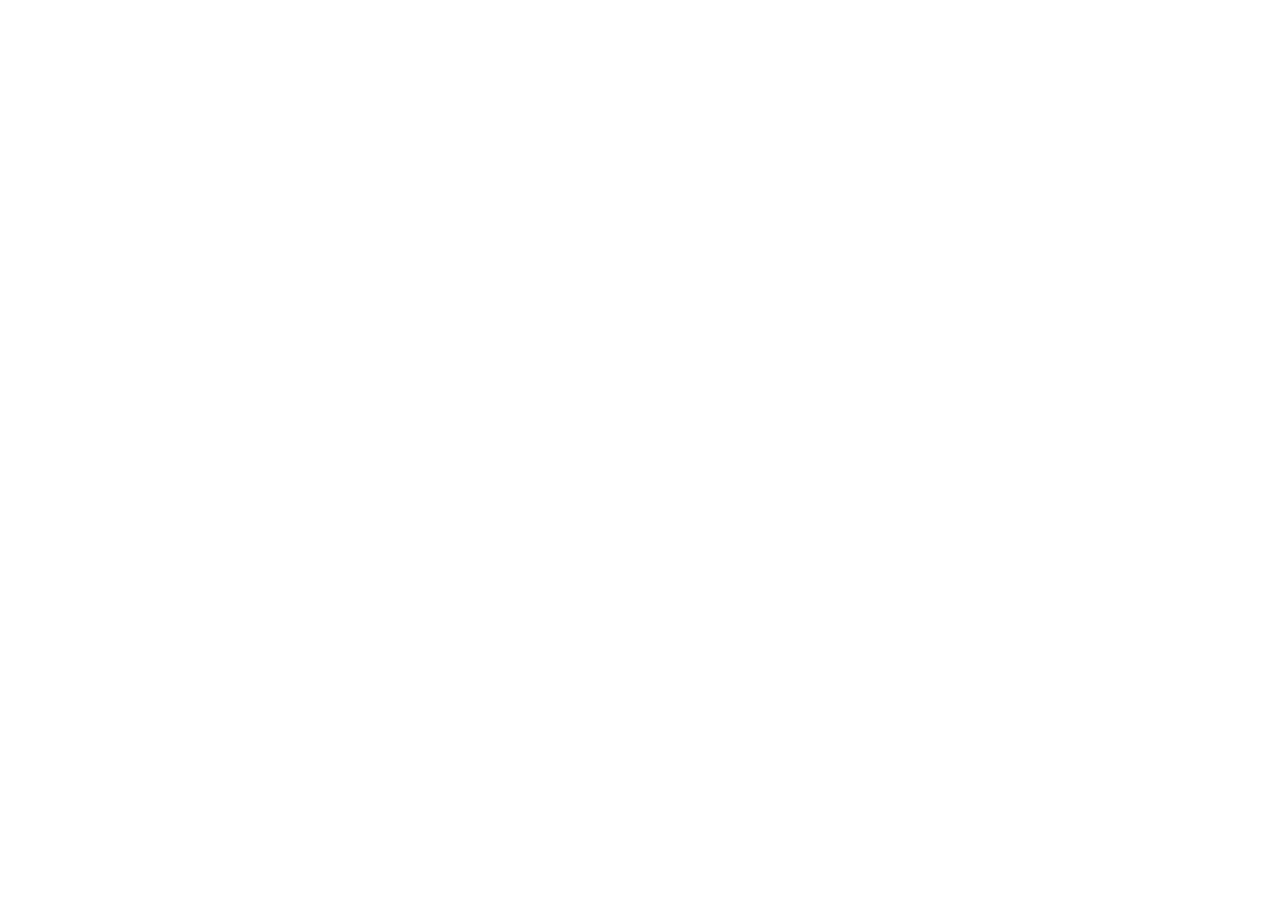
==== index.html @ 0c6ffebc "Hello" ====
<!doctype html>
<html lang="pl">
  <head>
    <meta charset="UTF-8" />
    <link rel="icon" type="image/svg+xml" href="/vite.svg" />
    <meta name="viewport" content="width=device-width, initial-scale=1.0" />
    <title>Kasia Cleaning Website MVP</title>
    <meta name="description" content="Profesjonalne sprzątanie mieszkań i domów. Skontaktuj się z Kasia_cleaning i ustal dogodny termin usługi." />
    <meta property="og:title" content="Kasia_cleaning — Profesjonalne sprzątanie" />
    <meta property="og:description" content="Profesjonalne sprzątanie mieszkań i domów. Skontaktuj się z Kasia_cleaning i ustal dogodny termin usługi." />
    <meta property="og:type" content="website" />
    <meta property="og:image" content="https://images.pexels.com/photos/7587773/pexels-photo-7587773.jpeg?auto=compress&cs=tinysrgb&h=650&w=940" />
    <meta name="twitter:card" content="summary_large_image" />
    <meta name="twitter:image" content="https://images.pexels.com/photos/7587773/pexels-photo-7587773.jpeg?auto=compress&cs=tinysrgb&h=650&w=940" />
    <link rel="preconnect" href="https://fonts.googleapis.com" />
    <link rel="preconnect" href="https://fonts.gstatic.com" crossorigin />
    <link href="https://fonts.googleapis.com/css2?family=Cormorant+Garamond:ital,wght@0,400;0,500;0,600;0,700;1,400;1,500&family=Inter:wght@300;400;500;600&display=swap" rel="stylesheet" />
  </head>
  <body>
    <div id="root"></div>
    <script type="module" src="/src/main.tsx"></script>
  </body>
</html>
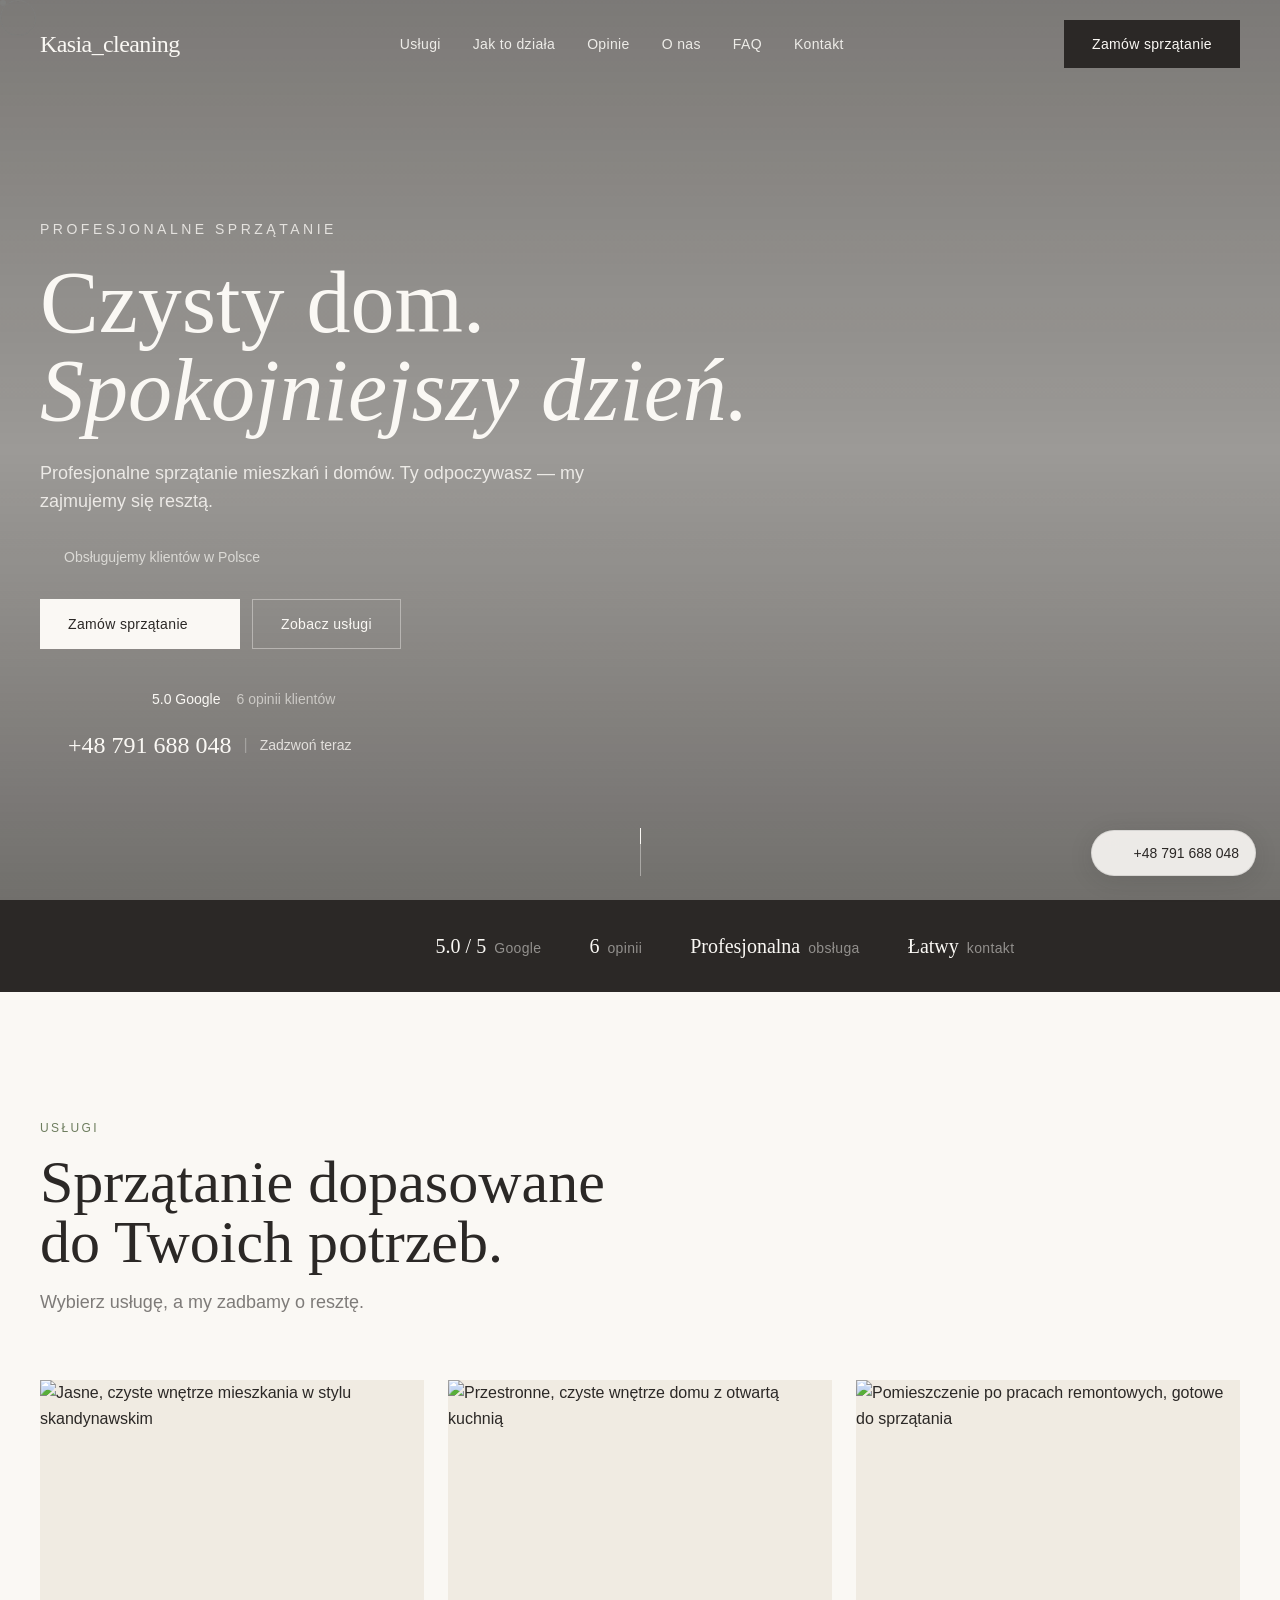
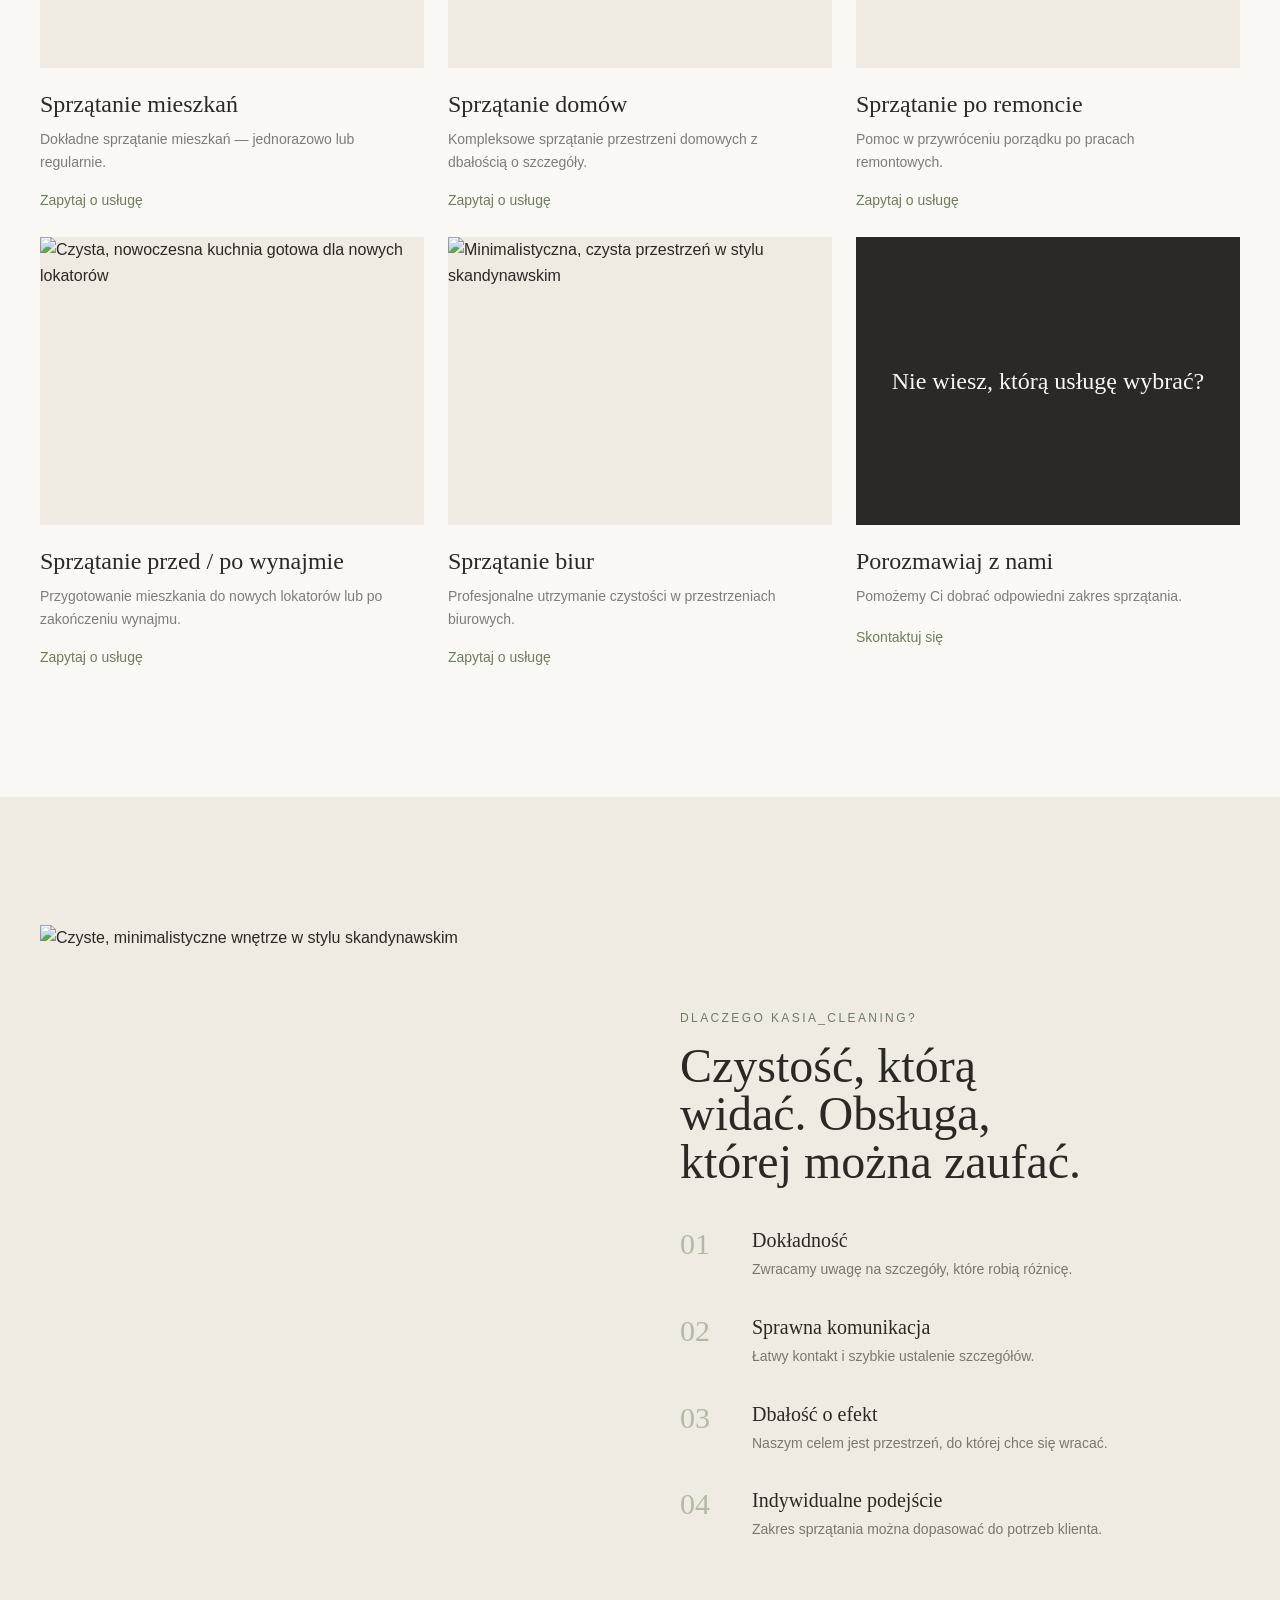
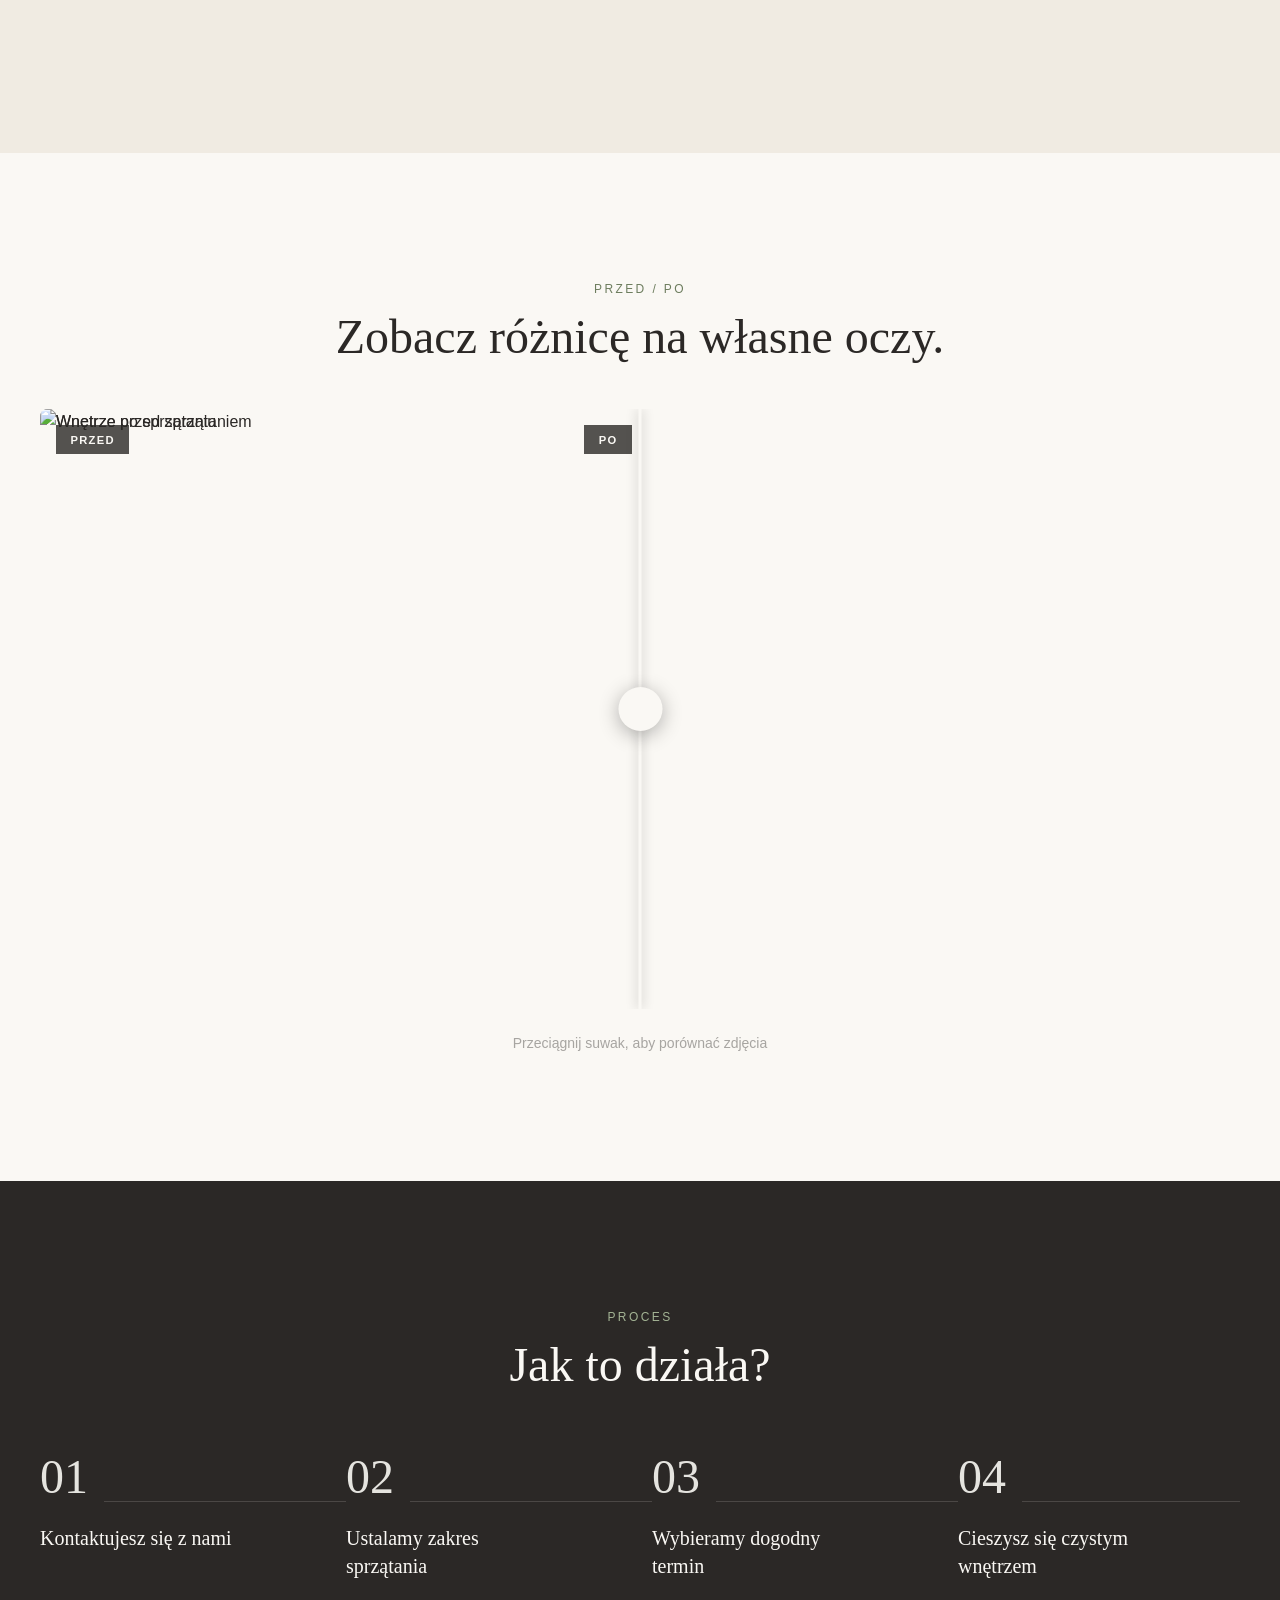
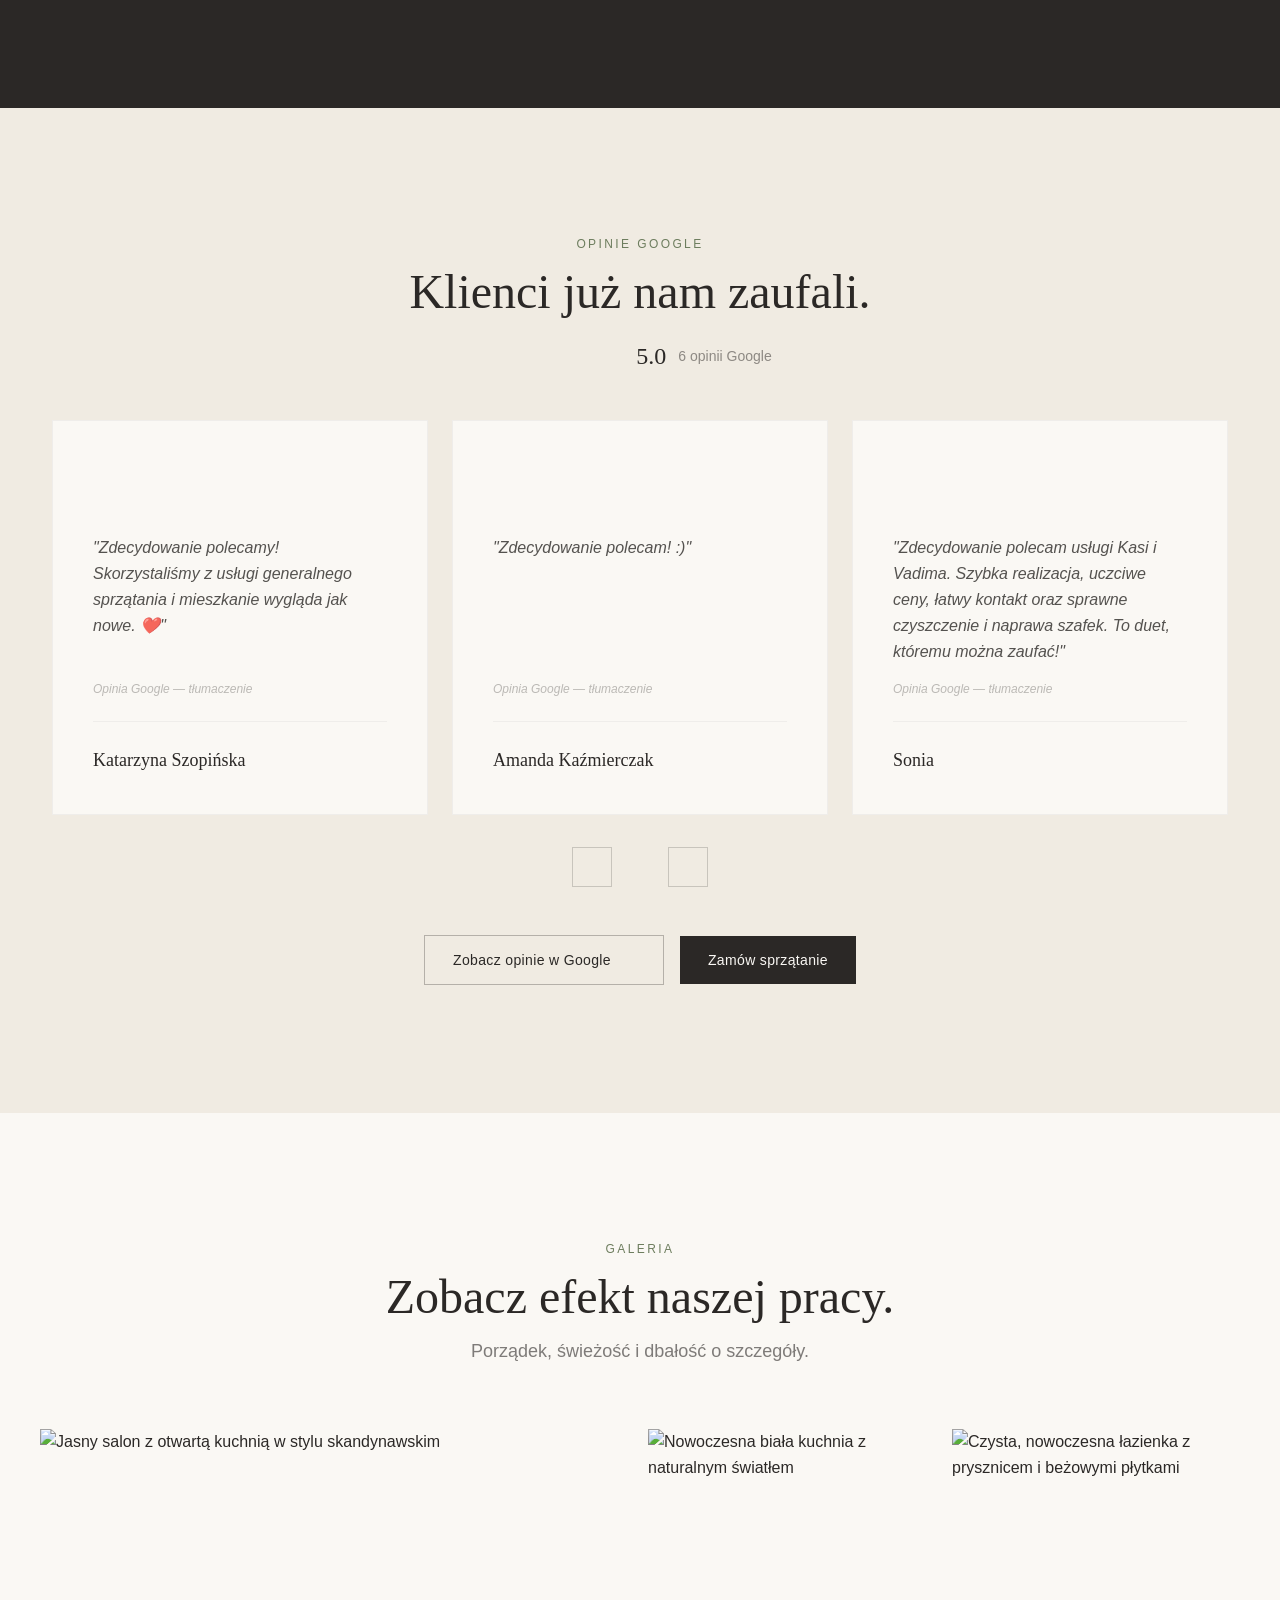
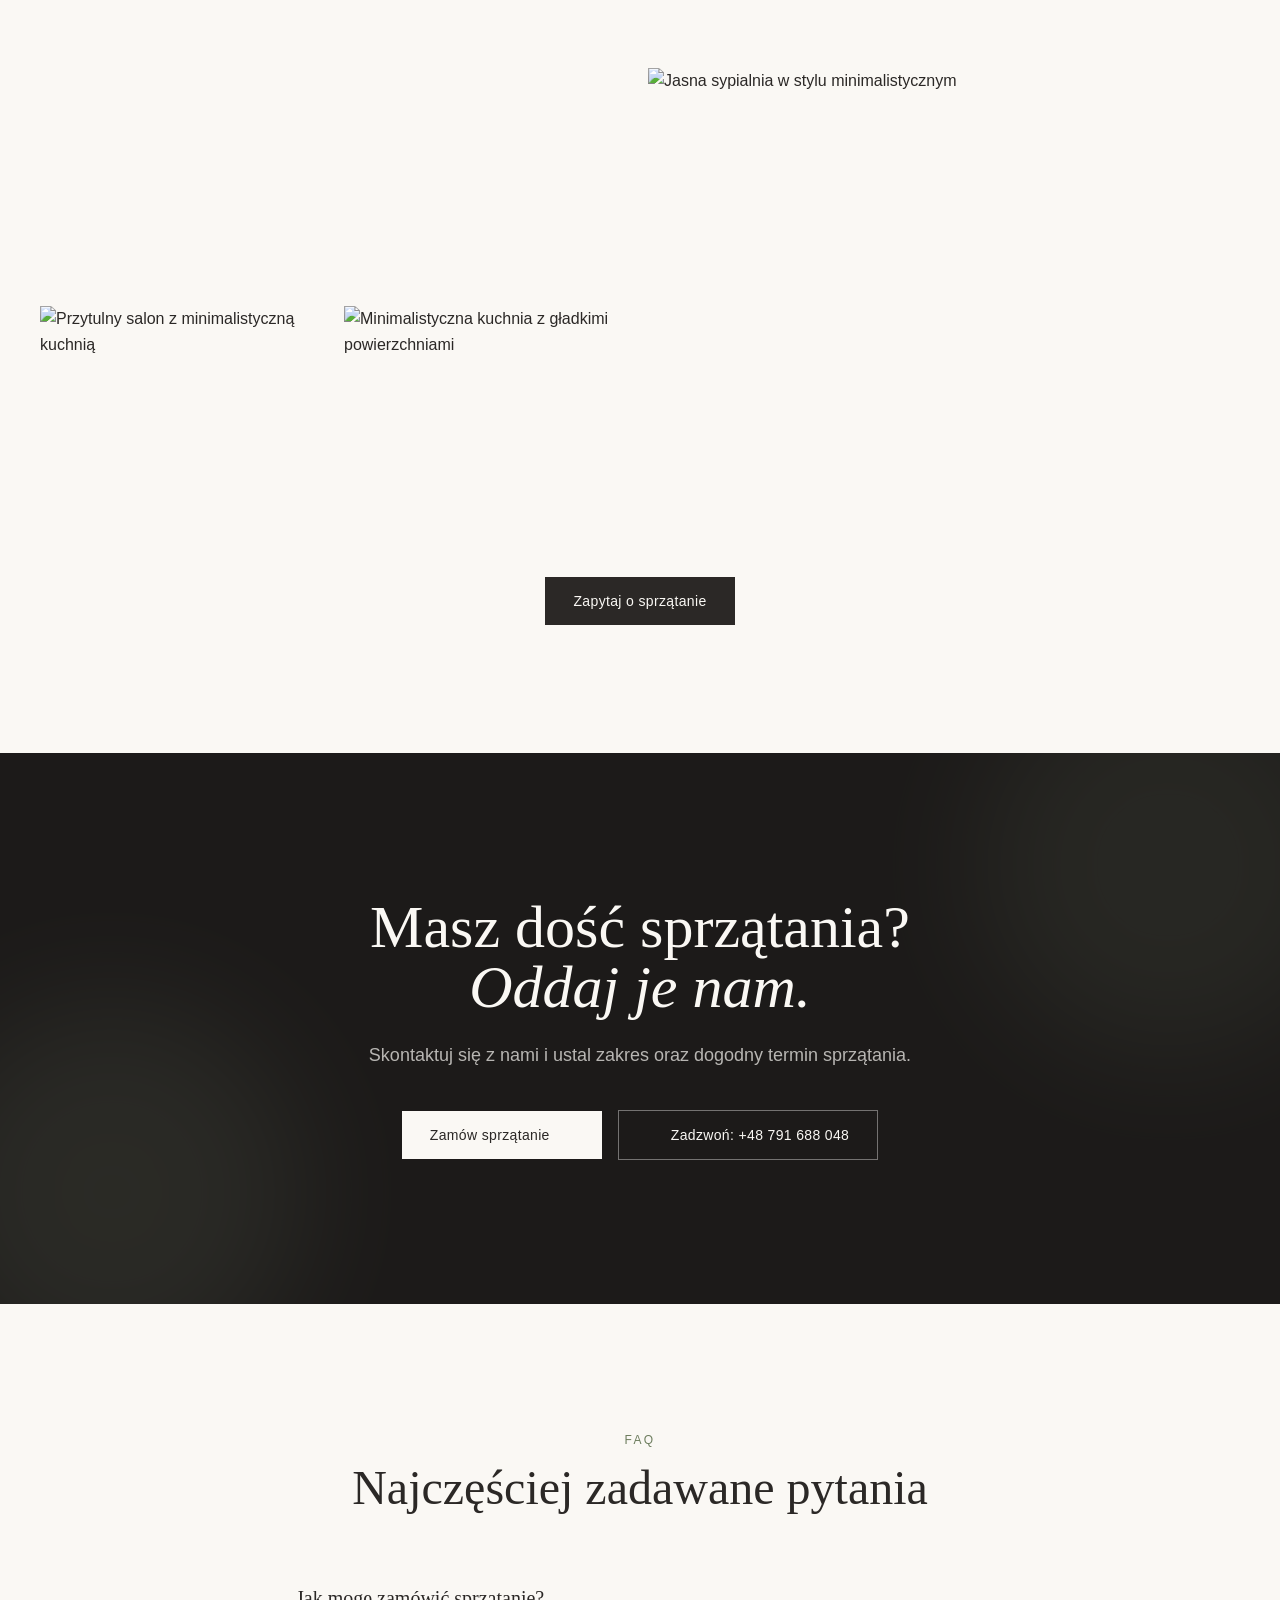
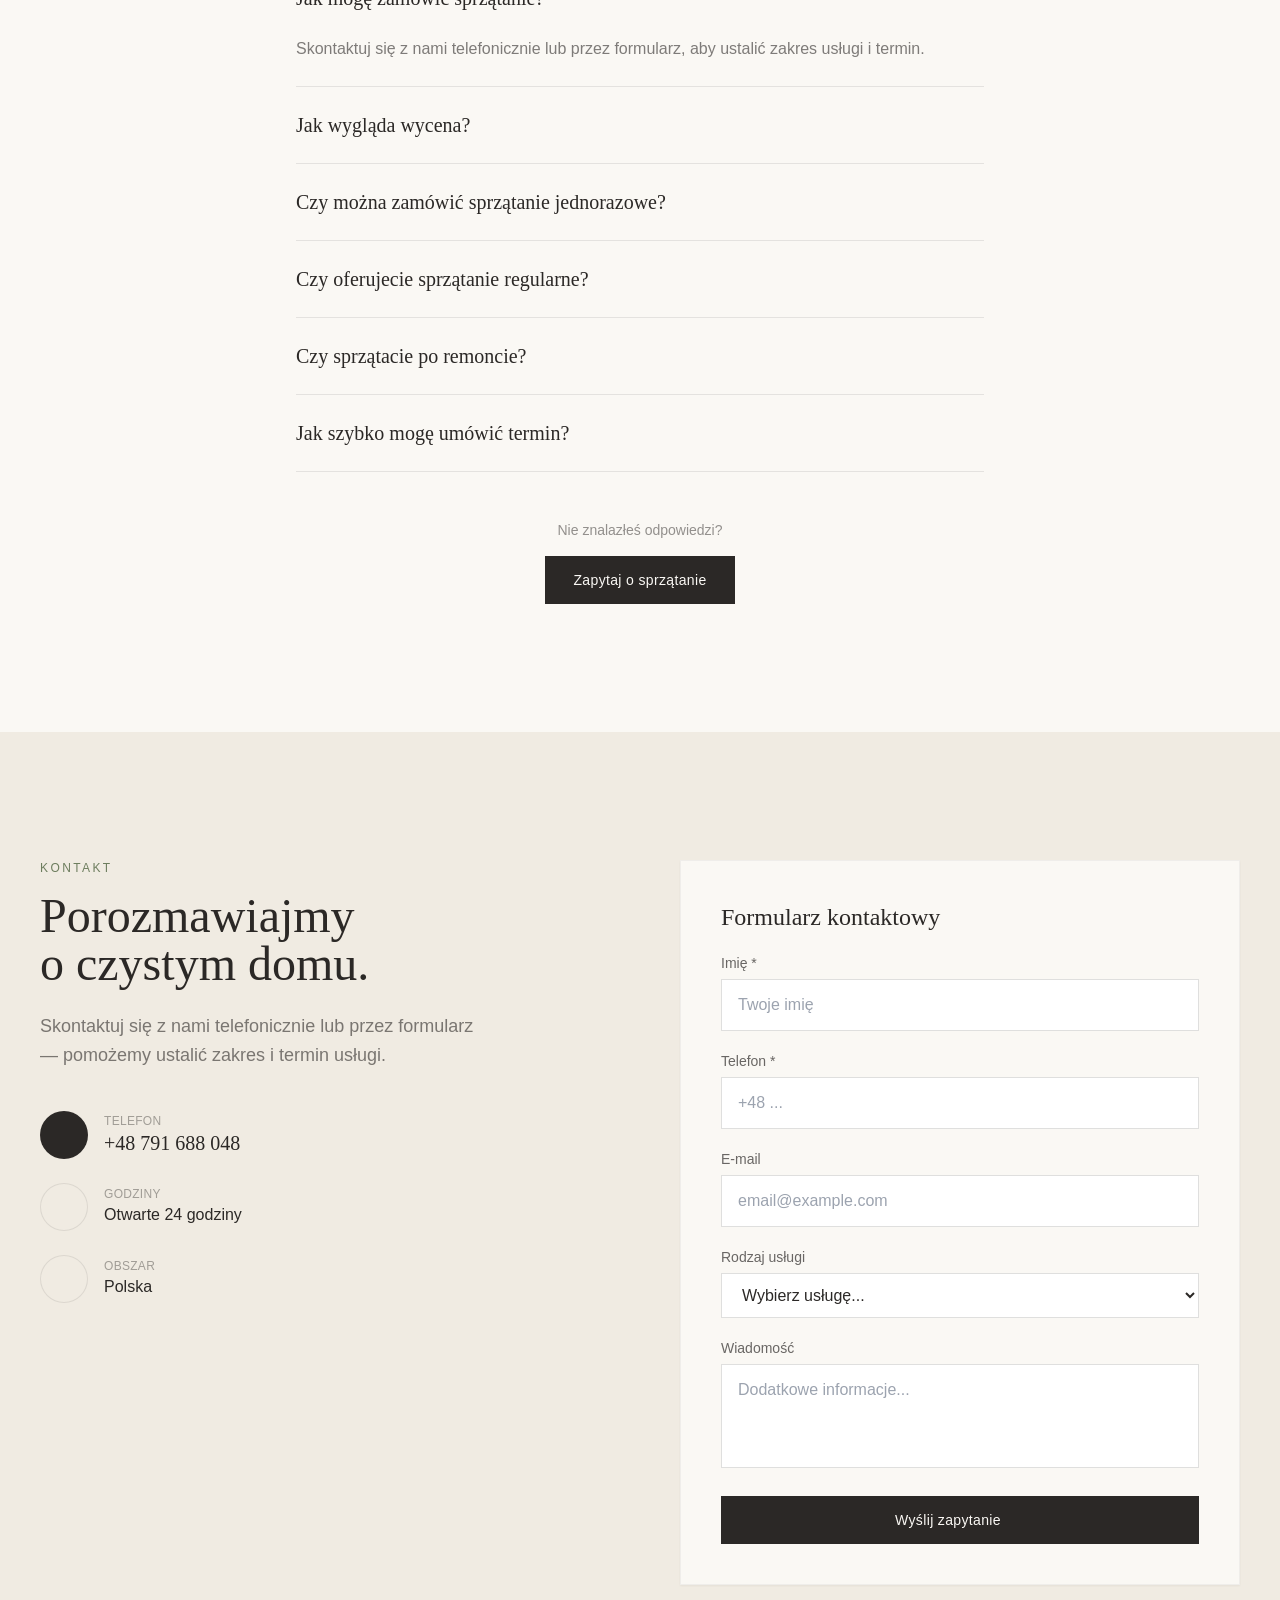
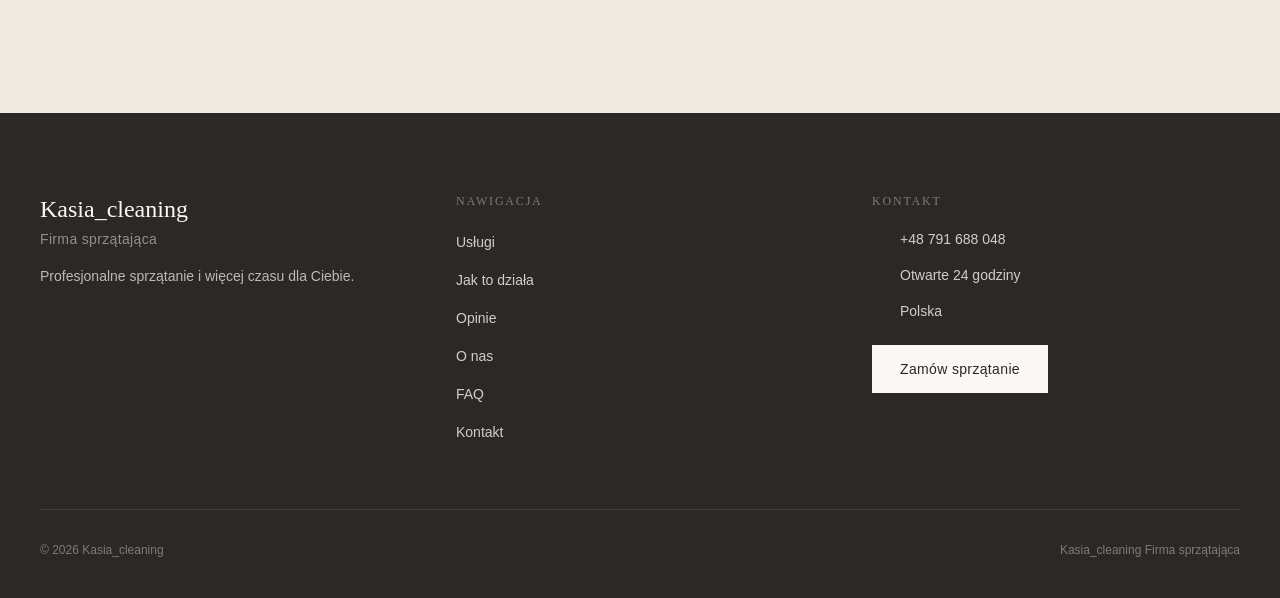
==== commit 4d7d43d9: "last" ====
--- a/index.html
+++ b/index.html
@@ -1,23 +1,1130 @@
 <!doctype html>
-<html lang="pl">
+<html lang="pl" class="scroll-smooth">
   <head>
     <meta charset="UTF-8" />
-    <link rel="icon" type="image/svg+xml" href="/vite.svg" />
     <meta name="viewport" content="width=device-width, initial-scale=1.0" />
-    <title>Kasia Cleaning Website MVP</title>
+    <title>Kasia_cleaning — Profesjonalne sprzątanie</title>
     <meta name="description" content="Profesjonalne sprzątanie mieszkań i domów. Skontaktuj się z Kasia_cleaning i ustal dogodny termin usługi." />
     <meta property="og:title" content="Kasia_cleaning — Profesjonalne sprzątanie" />
     <meta property="og:description" content="Profesjonalne sprzątanie mieszkań i domów. Skontaktuj się z Kasia_cleaning i ustal dogodny termin usługi." />
     <meta property="og:type" content="website" />
     <meta property="og:image" content="https://images.pexels.com/photos/7587773/pexels-photo-7587773.jpeg?auto=compress&cs=tinysrgb&h=650&w=940" />
-    <meta name="twitter:card" content="summary_large_image" />
-    <meta name="twitter:image" content="https://images.pexels.com/photos/7587773/pexels-photo-7587773.jpeg?auto=compress&cs=tinysrgb&h=650&w=940" />
+
+    <!-- Google Fonts -->
     <link rel="preconnect" href="https://fonts.googleapis.com" />
     <link rel="preconnect" href="https://fonts.gstatic.com" crossorigin />
     <link href="https://fonts.googleapis.com/css2?family=Cormorant+Garamond:ital,wght@0,400;0,500;0,600;0,700;1,400;1,500&family=Inter:wght@300;400;500;600&display=swap" rel="stylesheet" />
+
+    <!-- Tailwind CSS CDN (with custom configuration) -->
+    <script src="https://cdn.tailwindcss.com"></script>
+    <script>
+      tailwind.config = {
+        theme: {
+          extend: {
+            colors: {
+              ivory: '#faf8f4',
+              beige: '#f0ebe2',
+              sand: '#e6dfd2',
+              sage: {
+                DEFAULT: '#8a9a7b',
+                light: '#a3b394',
+                dark: '#6d7d5e',
+              },
+              charcoal: {
+                DEFAULT: '#2b2826',
+                light: '#3d3a37',
+                dark: '#1c1a19',
+              },
+            },
+            fontFamily: {
+              heading: ['"Cormorant Garamond"', 'serif'],
+              body: ['Inter', 'sans-serif'],
+            },
+            spacing: {
+              18: '4.5rem',
+              88: '22rem',
+            },
+            maxWidth: {
+              editorial: '1400px',
+            },
+            transitionTimingFunction: {
+              elegant: 'cubic-bezier(0.22, 1, 0.36, 1)',
+            },
+          },
+        },
+      };
+    </script>
+
+    <!-- Custom CSS -->
+    <link rel="stylesheet" href="css/style.css" />
+
+    <!-- jQuery CDN -->
+    <script src="https://code.jquery.com/jquery-3.7.1.min.js"></script>
+    <!-- Lucide Icons CDN -->
+    <script src="https://unpkg.com/lucide@latest"></script>
   </head>
-  <body>
-    <div id="root"></div>
-    <script type="module" src="/src/main.tsx"></script>
+
+  <body class="bg-ivory text-charcoal font-body font-normal leading-relaxed selection:bg-sage/30 selection:text-charcoal">
+    <!-- Custom Cursor -->
+    <div id="cursor-dot" class="cursor-dot"></div>
+    <div id="cursor-ring" class="cursor-ring"></div>
+
+    <!-- Header Navbar -->
+    <header id="site-header" class="fixed top-0 left-0 right-0 z-50 transition-all duration-500 bg-transparent py-5">
+      <nav class="max-w-editorial mx-auto px-6 lg:px-10 flex items-center justify-between">
+        <a href="index.html" id="nav-brand" class="font-heading text-xl lg:text-2xl tracking-tight transition-colors duration-300 text-ivory">
+          Kasia_cleaning
+        </a>
+
+        <div class="hidden lg:flex items-center gap-8">
+          <a href="uslugi.html" class="nav-link-item link-underline text-sm tracking-wide transition-colors duration-300 text-ivory/90 hover:text-ivory">Usługi</a>
+          <a href="index.html#jak-to-dziala" class="nav-link-item link-underline text-sm tracking-wide transition-colors duration-300 text-ivory/90 hover:text-ivory">Jak to działa</a>
+          <a href="opinie.html" class="nav-link-item link-underline text-sm tracking-wide transition-colors duration-300 text-ivory/90 hover:text-ivory">Opinie</a>
+          <a href="o-nas.html" class="nav-link-item link-underline text-sm tracking-wide transition-colors duration-300 text-ivory/90 hover:text-ivory">O nas</a>
+          <a href="faq.html" class="nav-link-item link-underline text-sm tracking-wide transition-colors duration-300 text-ivory/90 hover:text-ivory">FAQ</a>
+          <a href="kontakt.html" class="nav-link-item link-underline text-sm tracking-wide transition-colors duration-300 text-ivory/90 hover:text-ivory">Kontakt</a>
+        </div>
+
+        <div class="flex items-center gap-3">
+          <button id="nav-booking-btn" data-open-modal class="hidden sm:inline-flex btn-primary text-xs px-5 py-2.5 bg-ivory/95 text-charcoal hover:bg-ivory">
+            Zamów sprzątanie
+          </button>
+          <button id="open-mobile-menu" class="lg:hidden text-ivory transition-colors" aria-label="Otwórz menu">
+            <i data-lucide="menu" class="w-6 h-6"></i>
+          </button>
+        </div>
+      </nav>
+    </header>
+
+    <!-- Mobile Menu Drawer -->
+    <div id="mobile-menu-drawer" class="fixed inset-0 z-[60] lg:hidden transition-opacity duration-300 opacity-0 pointer-events-none">
+      <div id="mobile-menu-overlay" class="absolute inset-0 bg-charcoal/40 backdrop-blur-sm"></div>
+      <div id="mobile-menu-panel" class="absolute right-0 top-0 bottom-0 w-[82%] max-w-sm bg-ivory flex flex-col transition-transform duration-400 ease-elegant translate-x-full">
+        <div class="flex items-center justify-between px-6 py-5 border-b border-charcoal/10">
+          <span class="font-heading text-xl text-charcoal">Kasia_cleaning</span>
+          <button id="close-mobile-menu" class="text-charcoal" aria-label="Zamknij menu">
+            <i data-lucide="x" class="w-6 h-6"></i>
+          </button>
+        </div>
+        <div class="flex flex-col px-6 py-6 gap-1">
+          <a href="uslugi.html" class="mobile-nav-link text-left text-lg font-heading text-charcoal py-3 border-b border-charcoal/5 hover:text-sage-dark transition-colors">Usługi</a>
+          <a href="index.html#jak-to-dziala" class="mobile-nav-link text-left text-lg font-heading text-charcoal py-3 border-b border-charcoal/5 hover:text-sage-dark transition-colors">Jak to działa</a>
+          <a href="opinie.html" class="mobile-nav-link text-left text-lg font-heading text-charcoal py-3 border-b border-charcoal/5 hover:text-sage-dark transition-colors">Opinie</a>
+          <a href="o-nas.html" class="mobile-nav-link text-left text-lg font-heading text-charcoal py-3 border-b border-charcoal/5 hover:text-sage-dark transition-colors">O nas</a>
+          <a href="faq.html" class="mobile-nav-link text-left text-lg font-heading text-charcoal py-3 border-b border-charcoal/5 hover:text-sage-dark transition-colors">FAQ</a>
+          <a href="kontakt.html" class="mobile-nav-link text-left text-lg font-heading text-charcoal py-3 border-b border-charcoal/5 hover:text-sage-dark transition-colors">Kontakt</a>
+        </div>
+        <div class="mt-auto px-6 pb-8 flex flex-col gap-3">
+          <button data-open-modal class="btn-primary w-full">Zamów sprzątanie</button>
+          <a href="tel:+48791688048" class="btn-outline w-full text-center">Zadzwoń teraz</a>
+        </div>
+      </div>
+    </div>
+
+    <!-- Main Content -->
+    <main>
+      <!-- Hero Section -->
+      <section id="hero-section" class="relative h-screen min-h-[640px] w-full overflow-hidden">
+        <div id="hero-bg" class="absolute inset-0 hero-bg-anim" style="will-change: transform;">
+          <img src="https://images.pexels.com/photos/7587773/pexels-photo-7587773.jpeg?auto=compress&cs=tinysrgb&w=1920" alt="Jasne, czyste wnętrze mieszkania z naturalnym światłem" class="w-full h-full object-cover" />
+          <div class="absolute inset-0 bg-charcoal/45"></div>
+          <div class="absolute inset-0 bg-gradient-to-b from-charcoal/30 via-transparent to-charcoal/40"></div>
+        </div>
+
+        <div class="relative h-full flex flex-col justify-center max-w-editorial mx-auto px-6 lg:px-10 pt-20">
+          <div class="max-w-3xl">
+            <p class="hero-eyebrow text-ivory/80 text-xs sm:text-sm tracking-[0.25em] uppercase mb-5">Profesjonalne sprzątanie</p>
+            <h1 class="font-heading text-ivory text-5xl sm:text-6xl lg:text-7xl xl:text-[5.5rem] leading-[1.05] mb-6">
+              <span class="hero-line block">Czysty dom.</span>
+              <span class="hero-line hero-line-2 block italic font-medium">Spokojniejszy dzień.</span>
+            </h1>
+            <p class="hero-text text-ivory/85 text-base sm:text-lg max-w-xl leading-relaxed mb-8">
+              Profesjonalne sprzątanie mieszkań i domów. Ty odpoczywasz — my zajmujemy się resztą.
+            </p>
+            <div class="hero-text flex items-center gap-2 text-ivory/70 text-sm mb-8">
+              <i data-lucide="map-pin" class="w-4 h-4"></i>
+              Obsługujemy klientów w Polsce
+            </div>
+            <div class="flex flex-col sm:flex-row gap-3 mb-10">
+              <button data-open-modal class="hero-btn hero-btn-1 btn-light">
+                Zamów sprzątanie
+                <i data-lucide="arrow-right" class="w-4 h-4"></i>
+              </button>
+              <a href="uslugi.html" class="hero-btn hero-btn-2 btn-ghost-light">Zobacz usługi</a>
+            </div>
+
+            <!-- Trust rating -->
+            <div class="hero-rating flex items-center gap-4 mb-5">
+              <div class="flex items-center gap-1">
+                <i data-lucide="star" class="w-4 h-4 fill-[#faf8f4] text-[#faf8f4]"></i>
+                <i data-lucide="star" class="w-4 h-4 fill-[#faf8f4] text-[#faf8f4]"></i>
+                <i data-lucide="star" class="w-4 h-4 fill-[#faf8f4] text-[#faf8f4]"></i>
+                <i data-lucide="star" class="w-4 h-4 fill-[#faf8f4] text-[#faf8f4]"></i>
+                <i data-lucide="star" class="w-4 h-4 fill-[#faf8f4] text-[#faf8f4]"></i>
+              </div>
+              <span class="text-ivory text-sm font-medium">5.0 Google</span>
+              <span class="text-ivory/60 text-sm">6 opinii klientów</span>
+            </div>
+
+            <!-- Phone CTA -->
+            <div class="hero-phone flex items-center gap-3">
+              <a href="tel:+48791688048" class="inline-flex items-center gap-2 text-ivory hover:text-white transition-colors group">
+                <i data-lucide="phone" class="w-5 h-5 text-sage-light group-hover:scale-110 transition-transform"></i>
+                <span class="font-heading text-xl sm:text-2xl">+48 791 688 048</span>
+              </a>
+              <span class="text-ivory/30">|</span>
+              <a href="tel:+48791688048" class="text-ivory/80 hover:text-ivory text-sm link-underline transition-colors">Zadzwoń teraz</a>
+            </div>
+          </div>
+        </div>
+
+        <!-- Scroll indicator -->
+        <div class="absolute bottom-6 left-1/2 -translate-x-1/2 hero-phone">
+          <div class="w-px h-12 bg-ivory/40 mx-auto relative overflow-hidden">
+            <div class="absolute top-0 w-full h-4 bg-ivory animate-[scrollLine_2s_ease-in-out_infinite]"></div>
+          </div>
+        </div>
+      </section>
+
+      <!-- Trust Strip Section -->
+      <section class="bg-charcoal py-8 reveal">
+        <div class="max-w-editorial mx-auto px-6 lg:px-10">
+          <div class="flex flex-col md:flex-row items-center justify-center gap-6 md:gap-12">
+            <div class="flex items-center gap-2">
+              <i data-lucide="star" class="w-[18px] h-[18px] fill-[#a3b394] text-[#a3b394]"></i>
+              <i data-lucide="star" class="w-[18px] h-[18px] fill-[#a3b394] text-[#a3b394]"></i>
+              <i data-lucide="star" class="w-[18px] h-[18px] fill-[#a3b394] text-[#a3b394]"></i>
+              <i data-lucide="star" class="w-[18px] h-[18px] fill-[#a3b394] text-[#a3b394]"></i>
+              <i data-lucide="star" class="w-[18px] h-[18px] fill-[#a3b394] text-[#a3b394]"></i>
+            </div>
+            <div class="flex items-baseline gap-2">
+              <span class="font-heading text-xl text-ivory">5.0 / 5</span>
+              <span class="text-ivory/50 text-sm tracking-wide">Google</span>
+            </div>
+            <div class="flex items-baseline gap-2">
+              <span class="font-heading text-xl text-ivory">6</span>
+              <span class="text-ivory/50 text-sm tracking-wide">opinii</span>
+            </div>
+            <div class="flex items-baseline gap-2">
+              <span class="font-heading text-xl text-ivory">Profesjonalna</span>
+              <span class="text-ivory/50 text-sm tracking-wide">obsługa</span>
+            </div>
+            <div class="flex items-baseline gap-2">
+              <span class="font-heading text-xl text-ivory">Łatwy</span>
+              <span class="text-ivory/50 text-sm tracking-wide">kontakt</span>
+            </div>
+          </div>
+        </div>
+      </section>
+
+      <!-- Services Section -->
+      <section id="uslugi" class="py-24 lg:py-32 bg-ivory">
+        <div class="max-w-editorial mx-auto px-6 lg:px-10">
+          <div class="reveal mb-16">
+            <p class="text-xs tracking-[0.2em] uppercase text-sage-dark mb-4">Usługi</p>
+            <h2 class="font-heading text-4xl sm:text-5xl lg:text-6xl text-charcoal max-w-3xl text-balance mb-4">
+              Sprzątanie dopasowane do Twoich potrzeb.
+            </h2>
+            <p class="text-charcoal/60 text-lg max-w-xl">Wybierz usługę, a my zadbamy o resztę.</p>
+          </div>
+
+          <div class="grid grid-cols-1 md:grid-cols-2 lg:grid-cols-3 gap-6">
+            <!-- Service 1 -->
+            <article class="group reveal" style="transition-delay: 0ms;">
+              <div class="relative overflow-hidden bg-beige aspect-[4/3] mb-5 cursor-pointer" data-open-modal data-service-name="Sprzątanie mieszkań">
+                <img src="https://images.pexels.com/photos/7587773/pexels-photo-7587773.jpeg?auto=compress&cs=tinysrgb&h=650&w=940" alt="Jasne, czyste wnętrze mieszkania w stylu skandynawskim" class="w-full h-full object-cover transition-transform duration-500 ease-elegant group-hover:scale-[1.04]" loading="lazy" />
+                <div class="absolute inset-0 bg-charcoal/0 group-hover:bg-charcoal/10 transition-colors duration-400"></div>
+              </div>
+              <div class="flex items-start justify-between gap-4">
+                <div>
+                  <h3 class="font-heading text-2xl text-charcoal mb-2">Sprzątanie mieszkań</h3>
+                  <p class="text-charcoal/60 text-sm leading-relaxed">Dokładne sprzątanie mieszkań — jednorazowo lub regularnie.</p>
+                </div>
+                <button data-open-modal data-service-name="Sprzątanie mieszkań" class="shrink-0 mt-1 text-charcoal/40 group-hover:text-charcoal transition-all duration-300 group-hover:translate-x-1" aria-label="Zapytaj o usługę: Sprzątanie mieszkań">
+                  <i data-lucide="arrow-up-right" class="w-5 h-5"></i>
+                </button>
+              </div>
+              <button data-open-modal data-service-name="Sprzątanie mieszkań" class="link-underline text-sm text-sage-dark mt-4 inline-flex items-center gap-1.5">
+                Zapytaj o usługę <i data-lucide="arrow-right" class="w-3.5 h-3.5"></i>
+              </button>
+            </article>
+
+            <!-- Service 2 -->
+            <article class="group reveal" style="transition-delay: 100ms;">
+              <div class="relative overflow-hidden bg-beige aspect-[4/3] mb-5 cursor-pointer" data-open-modal data-service-name="Sprzątanie domów">
+                <img src="https://images.pexels.com/photos/8146144/pexels-photo-8146144.jpeg?auto=compress&cs=tinysrgb&h=650&w=940" alt="Przestronne, czyste wnętrze domu z otwartą kuchnią" class="w-full h-full object-cover transition-transform duration-500 ease-elegant group-hover:scale-[1.04]" loading="lazy" />
+                <div class="absolute inset-0 bg-charcoal/0 group-hover:bg-charcoal/10 transition-colors duration-400"></div>
+              </div>
+              <div class="flex items-start justify-between gap-4">
+                <div>
+                  <h3 class="font-heading text-2xl text-charcoal mb-2">Sprzątanie domów</h3>
+                  <p class="text-charcoal/60 text-sm leading-relaxed">Kompleksowe sprzątanie przestrzeni domowych z dbałością o szczegóły.</p>
+                </div>
+                <button data-open-modal data-service-name="Sprzątanie domów" class="shrink-0 mt-1 text-charcoal/40 group-hover:text-charcoal transition-all duration-300 group-hover:translate-x-1" aria-label="Zapytaj o usługę: Sprzątanie domów">
+                  <i data-lucide="arrow-up-right" class="w-5 h-5"></i>
+                </button>
+              </div>
+              <button data-open-modal data-service-name="Sprzątanie domów" class="link-underline text-sm text-sage-dark mt-4 inline-flex items-center gap-1.5">
+                Zapytaj o usługę <i data-lucide="arrow-right" class="w-3.5 h-3.5"></i>
+              </button>
+            </article>
+
+            <!-- Service 3 -->
+            <article class="group reveal" style="transition-delay: 200ms;">
+              <div class="relative overflow-hidden bg-beige aspect-[4/3] mb-5 cursor-pointer" data-open-modal data-service-name="Sprzątanie po remoncie">
+                <img src="https://images.pexels.com/photos/3616756/pexels-photo-3616756.jpeg?auto=compress&cs=tinysrgb&h=650&w=940" alt="Pomieszczenie po pracach remontowych, gotowe do sprzątania" class="w-full h-full object-cover transition-transform duration-500 ease-elegant group-hover:scale-[1.04]" loading="lazy" />
+                <div class="absolute inset-0 bg-charcoal/0 group-hover:bg-charcoal/10 transition-colors duration-400"></div>
+              </div>
+              <div class="flex items-start justify-between gap-4">
+                <div>
+                  <h3 class="font-heading text-2xl text-charcoal mb-2">Sprzątanie po remoncie</h3>
+                  <p class="text-charcoal/60 text-sm leading-relaxed">Pomoc w przywróceniu porządku po pracach remontowych.</p>
+                </div>
+                <button data-open-modal data-service-name="Sprzątanie po remoncie" class="shrink-0 mt-1 text-charcoal/40 group-hover:text-charcoal transition-all duration-300 group-hover:translate-x-1" aria-label="Zapytaj o usługę: Sprzątanie po remoncie">
+                  <i data-lucide="arrow-up-right" class="w-5 h-5"></i>
+                </button>
+              </div>
+              <button data-open-modal data-service-name="Sprzątanie po remoncie" class="link-underline text-sm text-sage-dark mt-4 inline-flex items-center gap-1.5">
+                Zapytaj o usługę <i data-lucide="arrow-right" class="w-3.5 h-3.5"></i>
+              </button>
+            </article>
+
+            <!-- Service 4 -->
+            <article class="group reveal" style="transition-delay: 300ms;">
+              <div class="relative overflow-hidden bg-beige aspect-[4/3] mb-5 cursor-pointer" data-open-modal data-service-name="Sprzątanie przed / po wynajmie">
+                <img src="https://images.pexels.com/photos/6523269/pexels-photo-6523269.jpeg?auto=compress&cs=tinysrgb&h=650&w=940" alt="Czysta, nowoczesna kuchnia gotowa dla nowych lokatorów" class="w-full h-full object-cover transition-transform duration-500 ease-elegant group-hover:scale-[1.04]" loading="lazy" />
+                <div class="absolute inset-0 bg-charcoal/0 group-hover:bg-charcoal/10 transition-colors duration-400"></div>
+              </div>
+              <div class="flex items-start justify-between gap-4">
+                <div>
+                  <h3 class="font-heading text-2xl text-charcoal mb-2">Sprzątanie przed / po wynajmie</h3>
+                  <p class="text-charcoal/60 text-sm leading-relaxed">Przygotowanie mieszkania do nowych lokatorów lub po zakończeniu wynajmu.</p>
+                </div>
+                <button data-open-modal data-service-name="Sprzątanie przed / po wynajmie" class="shrink-0 mt-1 text-charcoal/40 group-hover:text-charcoal transition-all duration-300 group-hover:translate-x-1" aria-label="Zapytaj o usługę: Sprzątanie przed / po wynajmie">
+                  <i data-lucide="arrow-up-right" class="w-5 h-5"></i>
+                </button>
+              </div>
+              <button data-open-modal data-service-name="Sprzątanie przed / po wynajmie" class="link-underline text-sm text-sage-dark mt-4 inline-flex items-center gap-1.5">
+                Zapytaj o usługę <i data-lucide="arrow-right" class="w-3.5 h-3.5"></i>
+              </button>
+            </article>
+
+            <!-- Service 5 -->
+            <article class="group reveal" style="transition-delay: 400ms;">
+              <div class="relative overflow-hidden bg-beige aspect-[4/3] mb-5 cursor-pointer" data-open-modal data-service-name="Sprzątanie biur">
+                <img src="https://images.pexels.com/photos/19866414/pexels-photo-19866414.jpeg?auto=compress&cs=tinysrgb&h=650&w=940" alt="Minimalistyczna, czysta przestrzeń w stylu skandynawskim" class="w-full h-full object-cover transition-transform duration-500 ease-elegant group-hover:scale-[1.04]" loading="lazy" />
+                <div class="absolute inset-0 bg-charcoal/0 group-hover:bg-charcoal/10 transition-colors duration-400"></div>
+              </div>
+              <div class="flex items-start justify-between gap-4">
+                <div>
+                  <h3 class="font-heading text-2xl text-charcoal mb-2">Sprzątanie biur</h3>
+                  <p class="text-charcoal/60 text-sm leading-relaxed">Profesjonalne utrzymanie czystości w przestrzeniach biurowych.</p>
+                </div>
+                <button data-open-modal data-service-name="Sprzątanie biur" class="shrink-0 mt-1 text-charcoal/40 group-hover:text-charcoal transition-all duration-300 group-hover:translate-x-1" aria-label="Zapytaj o usługę: Sprzątanie biur">
+                  <i data-lucide="arrow-up-right" class="w-5 h-5"></i>
+                </button>
+              </div>
+              <button data-open-modal data-service-name="Sprzątanie biur" class="link-underline text-sm text-sage-dark mt-4 inline-flex items-center gap-1.5">
+                Zapytaj o usługę <i data-lucide="arrow-right" class="w-3.5 h-3.5"></i>
+              </button>
+            </article>
+
+            <!-- CTA Card -->
+            <article class="group reveal" style="transition-delay: 500ms;">
+              <div class="bg-charcoal aspect-[4/3] mb-5 flex items-center justify-center p-8 cursor-pointer" data-open-modal>
+                <p class="font-heading text-ivory text-2xl text-center leading-snug">Nie wiesz, którą usługę wybrać?</p>
+              </div>
+              <h3 class="font-heading text-2xl text-charcoal mb-2">Porozmawiaj z nami</h3>
+              <p class="text-charcoal/60 text-sm leading-relaxed mb-4">Pomożemy Ci dobrać odpowiedni zakres sprzątania.</p>
+              <button data-open-modal class="link-underline text-sm text-sage-dark inline-flex items-center gap-1.5">
+                Skontaktuj się <i data-lucide="arrow-right" class="w-3.5 h-3.5"></i>
+              </button>
+            </article>
+          </div>
+        </div>
+      </section>
+
+      <!-- Why Choose Us Section -->
+      <section class="py-24 lg:py-32 bg-beige">
+        <div class="max-w-editorial mx-auto px-6 lg:px-10">
+          <div class="grid grid-cols-1 lg:grid-cols-2 gap-12 lg:gap-20 items-center">
+            <!-- Image -->
+            <div class="reveal reveal-left">
+              <div class="relative aspect-[4/5] overflow-hidden">
+                <img src="https://images.pexels.com/photos/19866414/pexels-photo-19866414.jpeg?auto=compress&cs=tinysrgb&w=1200" alt="Czyste, minimalistyczne wnętrze w stylu skandynawskim" class="w-full h-full object-cover" loading="lazy" />
+              </div>
+            </div>
+
+            <!-- Features -->
+            <div class="reveal reveal-right">
+              <p class="text-xs tracking-[0.2em] uppercase text-sage-dark mb-4">Dlaczego Kasia_cleaning?</p>
+              <h2 class="font-heading text-4xl lg:text-5xl text-charcoal mb-10 text-balance leading-tight">
+                Czystość, którą widać. Obsługa, której można zaufać.
+              </h2>
+              <div class="space-y-8">
+                <div class="flex gap-6 group">
+                  <span class="font-heading text-3xl text-sage/60 shrink-0 w-12 step-number">01</span>
+                  <div>
+                    <h3 class="font-heading text-xl text-charcoal mb-1">Dokładność</h3>
+                    <p class="text-charcoal/60 text-sm leading-relaxed">Zwracamy uwagę na szczegóły, które robią różnicę.</p>
+                  </div>
+                </div>
+                <div class="flex gap-6 group">
+                  <span class="font-heading text-3xl text-sage/60 shrink-0 w-12 step-number">02</span>
+                  <div>
+                    <h3 class="font-heading text-xl text-charcoal mb-1">Sprawna komunikacja</h3>
+                    <p class="text-charcoal/60 text-sm leading-relaxed">Łatwy kontakt i szybkie ustalenie szczegółów.</p>
+                  </div>
+                </div>
+                <div class="flex gap-6 group">
+                  <span class="font-heading text-3xl text-sage/60 shrink-0 w-12 step-number">03</span>
+                  <div>
+                    <h3 class="font-heading text-xl text-charcoal mb-1">Dbałość o efekt</h3>
+                    <p class="text-charcoal/60 text-sm leading-relaxed">Naszym celem jest przestrzeń, do której chce się wracać.</p>
+                  </div>
+                </div>
+                <div class="flex gap-6 group">
+                  <span class="font-heading text-3xl text-sage/60 shrink-0 w-12 step-number">04</span>
+                  <div>
+                    <h3 class="font-heading text-xl text-charcoal mb-1">Indywidualne podejście</h3>
+                    <p class="text-charcoal/60 text-sm leading-relaxed">Zakres sprzątania można dopasować do potrzeb klienta.</p>
+                  </div>
+                </div>
+              </div>
+            </div>
+          </div>
+        </div>
+      </section>
+
+      <!-- Before / After Section -->
+      <section class="py-24 lg:py-32 bg-ivory">
+        <div class="max-w-editorial mx-auto px-6 lg:px-10">
+          <div class="text-center mb-12 reveal">
+            <p class="text-xs tracking-[0.2em] uppercase text-sage-dark mb-4">Przed / Po</p>
+            <h2 class="font-heading text-4xl lg:text-5xl text-charcoal text-balance">Zobacz różnicę na własne oczy.</h2>
+          </div>
+
+          <div id="ba-slider" class="ba-slider aspect-[16/10] lg:aspect-[16/8] rounded-lg cursor-ew-resize reveal reveal-scale" tabIndex="0" role="slider" aria-valuenow="50" aria-valuemin="0" aria-valuemax="100" aria-label="Przed i po sprzątaniu — przeciągnij, aby porównać">
+            <!-- Before -->
+            <img src="https://images.pexels.com/photos/3616756/pexels-photo-3616756.jpeg?auto=compress&cs=tinysrgb&w=1200" alt="Wnętrze przed sprzątaniem" class="ba-img" loading="lazy" />
+            <span class="ba-label left-4 z-10">PRZED</span>
+
+            <!-- After -->
+            <div class="ba-after-wrap" style="width: 50%;">
+              <img src="https://images.pexels.com/photos/7587773/pexels-photo-7587773.jpeg?auto=compress&cs=tinysrgb&w=1200" alt="Wnętrze po sprzątaniu" class="ba-img ba-after-img" loading="lazy" />
+              <span class="ba-label right-4" style="left: auto; right: 0.5rem;">PO</span>
+            </div>
+
+            <!-- Handle -->
+            <div class="ba-handle" style="left: 50%;">
+              <div class="ba-handle-grip">
+                <i data-lucide="move-horizontal" class="w-5 h-5 text-charcoal"></i>
+              </div>
+            </div>
+          </div>
+
+          <p class="text-center text-charcoal/40 text-sm mt-6">Przeciągnij suwak, aby porównać zdjęcia</p>
+        </div>
+      </section>
+
+      <!-- Process / How It Works Section -->
+      <section id="jak-to-dziala" class="py-24 lg:py-32 bg-charcoal text-ivory">
+        <div class="max-w-editorial mx-auto px-6 lg:px-10">
+          <div class="text-center mb-16 reveal">
+            <p class="text-xs tracking-[0.2em] uppercase text-sage-light mb-4">Proces</p>
+            <h2 class="font-heading text-4xl lg:text-5xl text-ivory">Jak to działa?</h2>
+          </div>
+
+          <div class="grid grid-cols-1 md:grid-cols-2 lg:grid-cols-4 gap-12 lg:gap-6 relative">
+            <div class="hidden lg:block absolute top-12 left-0 right-0 h-px bg-ivory/15"></div>
+
+            <div class="relative reveal" style="transition-delay: 0ms;">
+              <div class="relative mb-6">
+                <span class="font-heading text-5xl text-ivory/90 step-number relative z-10 bg-charcoal pr-4">01</span>
+              </div>
+              <h3 class="font-heading text-xl text-ivory leading-snug max-w-[200px]">Kontaktujesz się z nami</h3>
+            </div>
+
+            <div class="relative reveal" style="transition-delay: 120ms;">
+              <div class="relative mb-6">
+                <span class="font-heading text-5xl text-ivory/90 step-number relative z-10 bg-charcoal pr-4">02</span>
+              </div>
+              <h3 class="font-heading text-xl text-ivory leading-snug max-w-[200px]">Ustalamy zakres sprzątania</h3>
+            </div>
+
+            <div class="relative reveal" style="transition-delay: 240ms;">
+              <div class="relative mb-6">
+                <span class="font-heading text-5xl text-ivory/90 step-number relative z-10 bg-charcoal pr-4">03</span>
+              </div>
+              <h3 class="font-heading text-xl text-ivory leading-snug max-w-[200px]">Wybieramy dogodny termin</h3>
+            </div>
+
+            <div class="relative reveal" style="transition-delay: 360ms;">
+              <div class="relative mb-6">
+                <span class="font-heading text-5xl text-ivory/90 step-number relative z-10 bg-charcoal pr-4">04</span>
+              </div>
+              <h3 class="font-heading text-xl text-ivory leading-snug max-w-[200px]">Cieszysz się czystym wnętrzem</h3>
+            </div>
+          </div>
+        </div>
+      </section>
+
+      <!-- Reviews Section -->
+      <section id="opinie" class="py-24 lg:py-32 bg-beige">
+        <div class="max-w-editorial mx-auto px-6 lg:px-10">
+          <div class="text-center mb-12 reveal">
+            <p class="text-xs tracking-[0.2em] uppercase text-sage-dark mb-4">Opinie Google</p>
+            <h2 class="font-heading text-4xl lg:text-5xl text-charcoal mb-6 text-balance">Klienci już nam zaufali.</h2>
+            <div class="flex items-center justify-center gap-3 mb-2">
+              <div class="flex items-center gap-1">
+                <i data-lucide="star" class="w-5 h-5 fill-[#8a9a7b] text-[#8a9a7b]"></i>
+                <i data-lucide="star" class="w-5 h-5 fill-[#8a9a7b] text-[#8a9a7b]"></i>
+                <i data-lucide="star" class="w-5 h-5 fill-[#8a9a7b] text-[#8a9a7b]"></i>
+                <i data-lucide="star" class="w-5 h-5 fill-[#8a9a7b] text-[#8a9a7b]"></i>
+                <i data-lucide="star" class="w-5 h-5 fill-[#8a9a7b] text-[#8a9a7b]"></i>
+              </div>
+              <span class="font-heading text-2xl text-charcoal">5.0</span>
+              <span class="text-charcoal/50 text-sm">6 opinii Google</span>
+            </div>
+          </div>
+
+          <!-- Reviews Carousel -->
+          <div id="reviews-container" class="overflow-hidden">
+            <div id="reviews-track" class="carousel-track flex">
+              <!-- Review 1 -->
+              <div class="review-card shrink-0 px-3" style="width: 33.333%;">
+                <div class="bg-ivory border border-charcoal/5 p-8 lg:p-10 h-full flex flex-col">
+                  <i data-lucide="quote" class="w-7 h-7 text-sage/40 mb-4"></i>
+                  <div class="flex items-center gap-1 mb-4">
+                    <i data-lucide="star" class="w-3.5 h-3.5 fill-[#8a9a7b] text-[#8a9a7b]"></i>
+                    <i data-lucide="star" class="w-3.5 h-3.5 fill-[#8a9a7b] text-[#8a9a7b]"></i>
+                    <i data-lucide="star" class="w-3.5 h-3.5 fill-[#8a9a7b] text-[#8a9a7b]"></i>
+                    <i data-lucide="star" class="w-3.5 h-3.5 fill-[#8a9a7b] text-[#8a9a7b]"></i>
+                    <i data-lucide="star" class="w-3.5 h-3.5 fill-[#8a9a7b] text-[#8a9a7b]"></i>
+                  </div>
+                  <p class="text-charcoal/80 text-base leading-relaxed flex-1 italic">
+                    "Zdecydowanie polecamy! Skorzystaliśmy z usługi generalnego sprzątania i mieszkanie wygląda jak nowe. ❤️"
+                  </p>
+                  <p class="text-charcoal/30 text-xs mt-4 italic">Opinia Google — tłumaczenie</p>
+                  <div class="mt-6 pt-6 border-t border-charcoal/5">
+                    <p class="font-heading text-lg text-charcoal">Katarzyna Szopińska</p>
+                  </div>
+                </div>
+              </div>
+
+              <!-- Review 2 -->
+              <div class="review-card shrink-0 px-3" style="width: 33.333%;">
+                <div class="bg-ivory border border-charcoal/5 p-8 lg:p-10 h-full flex flex-col">
+                  <i data-lucide="quote" class="w-7 h-7 text-sage/40 mb-4"></i>
+                  <div class="flex items-center gap-1 mb-4">
+                    <i data-lucide="star" class="w-3.5 h-3.5 fill-[#8a9a7b] text-[#8a9a7b]"></i>
+                    <i data-lucide="star" class="w-3.5 h-3.5 fill-[#8a9a7b] text-[#8a9a7b]"></i>
+                    <i data-lucide="star" class="w-3.5 h-3.5 fill-[#8a9a7b] text-[#8a9a7b]"></i>
+                    <i data-lucide="star" class="w-3.5 h-3.5 fill-[#8a9a7b] text-[#8a9a7b]"></i>
+                    <i data-lucide="star" class="w-3.5 h-3.5 fill-[#8a9a7b] text-[#8a9a7b]"></i>
+                  </div>
+                  <p class="text-charcoal/80 text-base leading-relaxed flex-1 italic">
+                    "Zdecydowanie polecam! :)"
+                  </p>
+                  <p class="text-charcoal/30 text-xs mt-4 italic">Opinia Google — tłumaczenie</p>
+                  <div class="mt-6 pt-6 border-t border-charcoal/5">
+                    <p class="font-heading text-lg text-charcoal">Amanda Kaźmierczak</p>
+                  </div>
+                </div>
+              </div>
+
+              <!-- Review 3 -->
+              <div class="review-card shrink-0 px-3" style="width: 33.333%;">
+                <div class="bg-ivory border border-charcoal/5 p-8 lg:p-10 h-full flex flex-col">
+                  <i data-lucide="quote" class="w-7 h-7 text-sage/40 mb-4"></i>
+                  <div class="flex items-center gap-1 mb-4">
+                    <i data-lucide="star" class="w-3.5 h-3.5 fill-[#8a9a7b] text-[#8a9a7b]"></i>
+                    <i data-lucide="star" class="w-3.5 h-3.5 fill-[#8a9a7b] text-[#8a9a7b]"></i>
+                    <i data-lucide="star" class="w-3.5 h-3.5 fill-[#8a9a7b] text-[#8a9a7b]"></i>
+                    <i data-lucide="star" class="w-3.5 h-3.5 fill-[#8a9a7b] text-[#8a9a7b]"></i>
+                    <i data-lucide="star" class="w-3.5 h-3.5 fill-[#8a9a7b] text-[#8a9a7b]"></i>
+                  </div>
+                  <p class="text-charcoal/80 text-base leading-relaxed flex-1 italic">
+                    "Zdecydowanie polecam usługi Kasi i Vadima. Szybka realizacja, uczciwe ceny, łatwy kontakt oraz sprawne czyszczenie i naprawa szafek. To duet, któremu można zaufać!"
+                  </p>
+                  <p class="text-charcoal/30 text-xs mt-4 italic">Opinia Google — tłumaczenie</p>
+                  <div class="mt-6 pt-6 border-t border-charcoal/5">
+                    <p class="font-heading text-lg text-charcoal">Sonia</p>
+                  </div>
+                </div>
+              </div>
+            </div>
+          </div>
+
+          <!-- Controls -->
+          <div class="flex items-center justify-center gap-4 mt-8">
+            <button id="reviews-prev-btn" class="w-10 h-10 border border-charcoal/20 flex items-center justify-center text-charcoal/70 hover:border-charcoal hover:text-charcoal transition-all" aria-label="Poprzednia opinia">
+              <i data-lucide="chevron-left" class="w-4.5 h-4.5"></i>
+            </button>
+            <div id="reviews-dots" class="flex items-center gap-2"></div>
+            <button id="reviews-next-btn" class="w-10 h-10 border border-charcoal/20 flex items-center justify-center text-charcoal/70 hover:border-charcoal hover:text-charcoal transition-all" aria-label="Następna opinia">
+              <i data-lucide="chevron-right" class="w-4.5 h-4.5"></i>
+            </button>
+          </div>
+
+          <div class="flex flex-col sm:flex-row items-center justify-center gap-4 mt-12">
+            <a href="https://www.google.com/search?q=Kasia_cleaning+Firma+sprz%C4%85taj%C4%85ca" target="_blank" rel="noopener noreferrer" class="btn-outline">
+              Zobacz opinie w Google <i data-lucide="external-link" class="w-4 h-4"></i>
+            </a>
+            <button data-open-modal class="btn-primary">Zamów sprzątanie</button>
+          </div>
+        </div>
+      </section>
+
+      <!-- Gallery Section -->
+      <section class="py-24 lg:py-32 bg-ivory">
+        <div class="max-w-editorial mx-auto px-6 lg:px-10">
+          <div class="text-center mb-16 reveal">
+            <p class="text-xs tracking-[0.2em] uppercase text-sage-dark mb-4">Galeria</p>
+            <h2 class="font-heading text-4xl lg:text-5xl text-charcoal mb-4 text-balance">Zobacz efekt naszej pracy.</h2>
+            <p class="text-charcoal/60 text-lg">Porządek, świeżość i dbałość o szczegóły.</p>
+          </div>
+
+          <div class="grid grid-cols-2 lg:grid-cols-4 lg:grid-rows-3 gap-3 lg:gap-4 lg:h-[700px]">
+            <div class="gallery-item gallery-img relative overflow-hidden cursor-pointer reveal lg:col-span-2 lg:row-span-2" data-gallery-index="0" style="transition-delay: 0ms;">
+              <img src="https://images.pexels.com/photos/7587773/pexels-photo-7587773.jpeg?auto=compress&cs=tinysrgb&h=650&w=940" alt="Jasny salon z otwartą kuchnią w stylu skandynawskim" loading="lazy" class="w-full h-full object-cover min-h-[180px] lg:min-h-0" />
+              <div class="absolute inset-0 bg-charcoal/0 hover:bg-charcoal/30 transition-colors duration-400 flex items-center justify-center">
+                <span class="opacity-0 hover:opacity-100 transition-opacity duration-300 text-ivory text-sm tracking-wide flex items-center gap-2">
+                  <i data-lucide="zoom-in" class="w-4.5 h-4.5"></i> Zobacz
+                </span>
+              </div>
+            </div>
+
+            <div class="gallery-item gallery-img relative overflow-hidden cursor-pointer reveal" data-gallery-index="1" style="transition-delay: 80ms;">
+              <img src="https://images.pexels.com/photos/6523269/pexels-photo-6523269.jpeg?auto=compress&cs=tinysrgb&h=650&w=940" alt="Nowoczesna biała kuchnia z naturalnym światłem" loading="lazy" class="w-full h-full object-cover min-h-[180px] lg:min-h-0" />
+              <div class="absolute inset-0 bg-charcoal/0 hover:bg-charcoal/30 transition-colors duration-400 flex items-center justify-center">
+                <span class="opacity-0 hover:opacity-100 transition-opacity duration-300 text-ivory text-sm tracking-wide flex items-center gap-2">
+                  <i data-lucide="zoom-in" class="w-4.5 h-4.5"></i> Zobacz
+                </span>
+              </div>
+            </div>
+
+            <div class="gallery-item gallery-img relative overflow-hidden cursor-pointer reveal" data-gallery-index="2" style="transition-delay: 160ms;">
+              <img src="https://images.pexels.com/photos/7546608/pexels-photo-7546608.jpeg?auto=compress&cs=tinysrgb&h=650&w=940" alt="Czysta, nowoczesna łazienka z prysznicem i beżowymi płytkami" loading="lazy" class="w-full h-full object-cover min-h-[180px] lg:min-h-0" />
+              <div class="absolute inset-0 bg-charcoal/0 hover:bg-charcoal/30 transition-colors duration-400 flex items-center justify-center">
+                <span class="opacity-0 hover:opacity-100 transition-opacity duration-300 text-ivory text-sm tracking-wide flex items-center gap-2">
+                  <i data-lucide="zoom-in" class="w-4.5 h-4.5"></i> Zobacz
+                </span>
+              </div>
+            </div>
+
+            <div class="gallery-item gallery-img relative overflow-hidden cursor-pointer reveal lg:col-span-2" data-gallery-index="3" style="transition-delay: 240ms;">
+              <img src="https://images.pexels.com/photos/7587772/pexels-photo-7587772.jpeg?auto=compress&cs=tinysrgb&h=650&w=940" alt="Jasna sypialnia w stylu minimalistycznym" loading="lazy" class="w-full h-full object-cover min-h-[180px] lg:min-h-0" />
+              <div class="absolute inset-0 bg-charcoal/0 hover:bg-charcoal/30 transition-colors duration-400 flex items-center justify-center">
+                <span class="opacity-0 hover:opacity-100 transition-opacity duration-300 text-ivory text-sm tracking-wide flex items-center gap-2">
+                  <i data-lucide="zoom-in" class="w-4.5 h-4.5"></i> Zobacz
+                </span>
+              </div>
+            </div>
+
+            <div class="gallery-item gallery-img relative overflow-hidden cursor-pointer reveal" data-gallery-index="4" style="transition-delay: 320ms;">
+              <img src="https://images.pexels.com/photos/7587779/pexels-photo-7587779.jpeg?auto=compress&cs=tinysrgb&h=650&w=940" alt="Przytulny salon z minimalistyczną kuchnią" loading="lazy" class="w-full h-full object-cover min-h-[180px] lg:min-h-0" />
+              <div class="absolute inset-0 bg-charcoal/0 hover:bg-charcoal/30 transition-colors duration-400 flex items-center justify-center">
+                <span class="opacity-0 hover:opacity-100 transition-opacity duration-300 text-ivory text-sm tracking-wide flex items-center gap-2">
+                  <i data-lucide="zoom-in" class="w-4.5 h-4.5"></i> Zobacz
+                </span>
+              </div>
+            </div>
+
+            <div class="gallery-item gallery-img relative overflow-hidden cursor-pointer reveal" data-gallery-index="5" style="transition-delay: 400ms;">
+              <img src="https://images.pexels.com/photos/6580220/pexels-photo-6580220.jpeg?auto=compress&cs=tinysrgb&h=650&w=940" alt="Minimalistyczna kuchnia z gładkimi powierzchniami" loading="lazy" class="w-full h-full object-cover min-h-[180px] lg:min-h-0" />
+              <div class="absolute inset-0 bg-charcoal/0 hover:bg-charcoal/30 transition-colors duration-400 flex items-center justify-center">
+                <span class="opacity-0 hover:opacity-100 transition-opacity duration-300 text-ivory text-sm tracking-wide flex items-center gap-2">
+                  <i data-lucide="zoom-in" class="w-4.5 h-4.5"></i> Zobacz
+                </span>
+              </div>
+            </div>
+          </div>
+
+          <div class="text-center mt-12">
+            <button data-open-modal class="btn-primary">Zapytaj o sprzątanie</button>
+          </div>
+        </div>
+      </section>
+
+      <!-- Final CTA Section -->
+      <section class="py-24 lg:py-36 bg-charcoal-dark text-ivory relative overflow-hidden">
+        <div class="absolute inset-0 opacity-10">
+          <div class="absolute -top-20 -right-20 w-96 h-96 rounded-full bg-sage blur-3xl"></div>
+          <div class="absolute -bottom-20 -left-20 w-96 h-96 rounded-full bg-sage-light blur-3xl"></div>
+        </div>
+
+        <div class="max-w-3xl mx-auto px-6 text-center relative reveal">
+          <h2 class="font-heading text-4xl sm:text-5xl lg:text-6xl text-ivory mb-6 leading-tight text-balance">
+            Masz dość sprzątania?<br />
+            <span class="italic font-medium">Oddaj je nam.</span>
+          </h2>
+          <p class="text-ivory/70 text-lg max-w-xl mx-auto mb-10 leading-relaxed">
+            Skontaktuj się z nami i ustal zakres oraz dogodny termin sprzątania.
+          </p>
+          <div class="flex flex-col sm:flex-row items-center justify-center gap-4">
+            <button data-open-modal class="btn-light">
+              Zamów sprzątanie <i data-lucide="arrow-right" class="w-4 h-4"></i>
+            </button>
+            <a href="tel:+48791688048" class="btn-ghost-light">
+              <i data-lucide="phone" class="w-4 h-4"></i> Zadzwoń: +48 791 688 048
+            </a>
+          </div>
+        </div>
+      </section>
+
+      <!-- FAQ Section -->
+      <section id="faq" class="py-24 lg:py-32 bg-ivory">
+        <div class="max-w-3xl mx-auto px-6 lg:px-10">
+          <div class="text-center mb-12 reveal">
+            <p class="text-xs tracking-[0.2em] uppercase text-sage-dark mb-4">FAQ</p>
+            <h2 class="font-heading text-4xl lg:text-5xl text-charcoal text-balance">Najczęściej zadawane pytania</h2>
+          </div>
+
+          <div class="reveal">
+            <!-- FAQ 1 -->
+            <div class="accordion-item border-b border-charcoal/10">
+              <button class="accordion-header w-full flex items-center justify-between gap-4 py-6 text-left group" aria-expanded="true">
+                <span class="font-heading text-lg lg:text-xl text-charcoal">Jak mogę zamówić sprzątanie?</span>
+                <span class="shrink-0 text-charcoal/40 group-hover:text-charcoal transition-colors">
+                  <i data-lucide="plus" class="accordion-icon-plus hidden w-5 h-5"></i>
+                  <i data-lucide="minus" class="accordion-icon-minus w-5 h-5"></i>
+                </span>
+              </button>
+              <div class="accordion-content open">
+                <div class="accordion-inner">
+                  <p class="text-charcoal/60 text-base leading-relaxed pb-6 pr-10">
+                    Skontaktuj się z nami telefonicznie lub przez formularz, aby ustalić zakres usługi i termin.
+                  </p>
+                </div>
+              </div>
+            </div>
+
+            <!-- FAQ 2 -->
+            <div class="accordion-item border-b border-charcoal/10">
+              <button class="accordion-header w-full flex items-center justify-between gap-4 py-6 text-left group" aria-expanded="false">
+                <span class="font-heading text-lg lg:text-xl text-charcoal">Jak wygląda wycena?</span>
+                <span class="shrink-0 text-charcoal/40 group-hover:text-charcoal transition-colors">
+                  <i data-lucide="plus" class="accordion-icon-plus w-5 h-5"></i>
+                  <i data-lucide="minus" class="accordion-icon-minus hidden w-5 h-5"></i>
+                </span>
+              </button>
+              <div class="accordion-content">
+                <div class="accordion-inner">
+                  <p class="text-charcoal/60 text-base leading-relaxed pb-6 pr-10">
+                    Zakres i cena usługi zależą od rodzaju oraz zakresu sprzątania. Skontaktuj się z nami, aby ustalić szczegóły.
+                  </p>
+                </div>
+              </div>
+            </div>
+
+            <!-- FAQ 3 -->
+            <div class="accordion-item border-b border-charcoal/10">
+              <button class="accordion-header w-full flex items-center justify-between gap-4 py-6 text-left group" aria-expanded="false">
+                <span class="font-heading text-lg lg:text-xl text-charcoal">Czy można zamówić sprzątanie jednorazowe?</span>
+                <span class="shrink-0 text-charcoal/40 group-hover:text-charcoal transition-colors">
+                  <i data-lucide="plus" class="accordion-icon-plus w-5 h-5"></i>
+                  <i data-lucide="minus" class="accordion-icon-minus hidden w-5 h-5"></i>
+                </span>
+              </button>
+              <div class="accordion-content">
+                <div class="accordion-inner">
+                  <p class="text-charcoal/60 text-base leading-relaxed pb-6 pr-10">
+                    Zapytaj nas o dostępność wybranej usługi i dogodny termin.
+                  </p>
+                </div>
+              </div>
+            </div>
+
+            <!-- FAQ 4 -->
+            <div class="accordion-item border-b border-charcoal/10">
+              <button class="accordion-header w-full flex items-center justify-between gap-4 py-6 text-left group" aria-expanded="false">
+                <span class="font-heading text-lg lg:text-xl text-charcoal">Czy oferujecie sprzątanie regularne?</span>
+                <span class="shrink-0 text-charcoal/40 group-hover:text-charcoal transition-colors">
+                  <i data-lucide="plus" class="accordion-icon-plus w-5 h-5"></i>
+                  <i data-lucide="minus" class="accordion-icon-minus hidden w-5 h-5"></i>
+                </span>
+              </button>
+              <div class="accordion-content">
+                <div class="accordion-inner">
+                  <p class="text-charcoal/60 text-base leading-relaxed pb-6 pr-10">
+                    Skontaktuj się z nami, aby ustalić dostępne opcje.
+                  </p>
+                </div>
+              </div>
+            </div>
+
+            <!-- FAQ 5 -->
+            <div class="accordion-item border-b border-charcoal/10">
+              <button class="accordion-header w-full flex items-center justify-between gap-4 py-6 text-left group" aria-expanded="false">
+                <span class="font-heading text-lg lg:text-xl text-charcoal">Czy sprzątacie po remoncie?</span>
+                <span class="shrink-0 text-charcoal/40 group-hover:text-charcoal transition-colors">
+                  <i data-lucide="plus" class="accordion-icon-plus w-5 h-5"></i>
+                  <i data-lucide="minus" class="accordion-icon-minus hidden w-5 h-5"></i>
+                </span>
+              </button>
+              <div class="accordion-content">
+                <div class="accordion-inner">
+                  <p class="text-charcoal/60 text-base leading-relaxed pb-6 pr-10">
+                    Zapytaj o możliwość realizacji sprzątania po remoncie.
+                  </p>
+                </div>
+              </div>
+            </div>
+
+            <!-- FAQ 6 -->
+            <div class="accordion-item border-b border-charcoal/10">
+              <button class="accordion-header w-full flex items-center justify-between gap-4 py-6 text-left group" aria-expanded="false">
+                <span class="font-heading text-lg lg:text-xl text-charcoal">Jak szybko mogę umówić termin?</span>
+                <span class="shrink-0 text-charcoal/40 group-hover:text-charcoal transition-colors">
+                  <i data-lucide="plus" class="accordion-icon-plus w-5 h-5"></i>
+                  <i data-lucide="minus" class="accordion-icon-minus hidden w-5 h-5"></i>
+                </span>
+              </button>
+              <div class="accordion-content">
+                <div class="accordion-inner">
+                  <p class="text-charcoal/60 text-base leading-relaxed pb-6 pr-10">
+                    Skontaktuj się z nami, aby sprawdzić dostępne terminy.
+                  </p>
+                </div>
+              </div>
+            </div>
+          </div>
+
+          <div class="text-center mt-12">
+            <p class="text-charcoal/50 text-sm mb-4">Nie znalazłeś odpowiedzi?</p>
+            <button data-open-modal class="btn-primary">Zapytaj o sprzątanie</button>
+          </div>
+        </div>
+      </section>
+
+      <!-- Contact Section -->
+      <section id="kontakt" class="py-24 lg:py-32 bg-beige">
+        <div class="max-w-editorial mx-auto px-6 lg:px-10 reveal">
+          <div class="grid grid-cols-1 lg:grid-cols-2 gap-12 lg:gap-20">
+            <!-- Info -->
+            <div>
+              <p class="text-xs tracking-[0.2em] uppercase text-sage-dark mb-4">Kontakt</p>
+              <h2 class="font-heading text-4xl lg:text-5xl text-charcoal mb-6 text-balance leading-tight">
+                Porozmawiajmy o czystym domu.
+              </h2>
+              <p class="text-charcoal/60 text-lg mb-10 leading-relaxed max-w-md">
+                Skontaktuj się z nami telefonicznie lub przez formularz — pomożemy ustalić zakres i termin usługi.
+              </p>
+
+              <div class="space-y-6">
+                <a href="tel:+48791688048" class="flex items-center gap-4 group">
+                  <div class="w-12 h-12 rounded-full bg-charcoal flex items-center justify-center shrink-0 group-hover:bg-sage-dark transition-colors">
+                    <i data-lucide="phone" class="w-4.5 h-4.5 text-ivory"></i>
+                  </div>
+                  <div>
+                    <p class="text-xs text-charcoal/40 uppercase tracking-wide">Telefon</p>
+                    <p class="font-heading text-xl text-charcoal group-hover:text-sage-dark transition-colors">+48 791 688 048</p>
+                  </div>
+                </a>
+
+                <div class="flex items-center gap-4">
+                  <div class="w-12 h-12 rounded-full bg-beige border border-charcoal/10 flex items-center justify-center shrink-0">
+                    <i data-lucide="clock" class="w-4.5 h-4.5 text-charcoal/60"></i>
+                  </div>
+                  <div>
+                    <p class="text-xs text-charcoal/40 uppercase tracking-wide">Godziny</p>
+                    <p class="text-charcoal">Otwarte 24 godziny</p>
+                  </div>
+                </div>
+
+                <div class="flex items-center gap-4">
+                  <div class="w-12 h-12 rounded-full bg-beige border border-charcoal/10 flex items-center justify-center shrink-0">
+                    <i data-lucide="map-pin" class="w-4.5 h-4.5 text-charcoal/60"></i>
+                  </div>
+                  <div>
+                    <p class="text-xs text-charcoal/40 uppercase tracking-wide">Obszar</p>
+                    <p class="text-charcoal">Polska</p>
+                  </div>
+                </div>
+              </div>
+            </div>
+
+            <!-- Form -->
+            <div class="bg-ivory p-8 lg:p-10 border border-charcoal/5 shadow-sm">
+              <div id="contact-success-state" class="hidden text-center py-12">
+                <div class="inline-flex items-center justify-center w-16 h-16 rounded-full bg-sage/20 mb-6">
+                  <i data-lucide="check" class="w-8 h-8 text-sage-dark"></i>
+                </div>
+                <h3 class="font-heading text-2xl text-charcoal mb-3">Dziękujemy!</h3>
+                <p class="text-charcoal/60 text-sm leading-relaxed max-w-xs mx-auto">
+                  Otrzymaliśmy Twoje zapytanie. Skontaktujemy się z Tobą w celu ustalenia szczegółów.
+                </p>
+              </div>
+
+              <form id="contact-form" class="space-y-5">
+                <h3 class="font-heading text-2xl text-charcoal mb-2">Formularz kontaktowy</h3>
+
+                <div>
+                  <label class="block text-sm text-charcoal/70 mb-1.5">Imię *</label>
+                  <input type="text" id="contact-name" class="w-full px-4 py-3 border border-charcoal/15 bg-white text-charcoal focus:border-sage focus:outline-none transition-colors" placeholder="Twoje imię" />
+                  <p id="err-contact-name" class="contact-error text-red-500 text-xs mt-1 hidden"></p>
+                </div>
+
+                <div>
+                  <label class="block text-sm text-charcoal/70 mb-1.5">Telefon *</label>
+                  <input type="tel" id="contact-phone" class="w-full px-4 py-3 border border-charcoal/15 bg-white text-charcoal focus:border-sage focus:outline-none transition-colors" placeholder="+48 ..." />
+                  <p id="err-contact-phone" class="contact-error text-red-500 text-xs mt-1 hidden"></p>
+                </div>
+
+                <div>
+                  <label class="block text-sm text-charcoal/70 mb-1.5">E-mail</label>
+                  <input type="email" id="contact-email" class="w-full px-4 py-3 border border-charcoal/15 bg-white text-charcoal focus:border-sage focus:outline-none transition-colors" placeholder="email@example.com" />
+                  <p id="err-contact-email" class="contact-error text-red-500 text-xs mt-1 hidden"></p>
+                </div>
+
+                <div>
+                  <label class="block text-sm text-charcoal/70 mb-1.5">Rodzaj usługi</label>
+                  <select id="contact-service" class="w-full px-4 py-3 border border-charcoal/15 bg-white text-charcoal focus:border-sage focus:outline-none transition-colors">
+                    <option value="">Wybierz usługę...</option>
+                    <option value="Mieszkanie">Mieszkanie</option>
+                    <option value="Dom">Dom</option>
+                    <option value="Biuro">Biuro</option>
+                    <option value="Po remoncie">Po remoncie</option>
+                    <option value="Przed / po wynajmie">Przed / po wynajmie</option>
+                    <option value="Inne">Inne</option>
+                  </select>
+                </div>
+
+                <div>
+                  <label class="block text-sm text-charcoal/70 mb-1.5">Wiadomość</label>
+                  <textarea id="contact-message" rows="3" class="w-full px-4 py-3 border border-charcoal/15 bg-white text-charcoal focus:border-sage focus:outline-none transition-colors resize-none" placeholder="Dodatkowe informacje..."></textarea>
+                </div>
+
+                <button type="submit" class="btn-primary w-full">
+                  Wyślij zapytanie <i data-lucide="arrow-right" class="w-4 h-4"></i>
+                </button>
+              </form>
+            </div>
+          </div>
+        </div>
+      </section>
+    </main>
+
+    <!-- Footer -->
+    <footer class="bg-charcoal text-ivory">
+      <div class="max-w-editorial mx-auto px-6 lg:px-10 pt-20 pb-10">
+        <div class="grid grid-cols-1 md:grid-cols-3 gap-12 mb-16">
+          <div>
+            <h3 class="font-heading text-2xl mb-1">Kasia_cleaning</h3>
+            <p class="text-ivory/50 text-sm tracking-wide mb-4">Firma sprzątająca</p>
+            <p class="text-ivory/70 text-sm leading-relaxed max-w-xs">
+              Profesjonalne sprzątanie i więcej czasu dla Ciebie.
+            </p>
+          </div>
+
+          <div>
+            <h4 class="text-xs tracking-[0.15em] uppercase text-ivory/40 mb-5">Nawigacja</h4>
+            <ul class="space-y-3">
+              <li><a href="uslugi.html" class="link-underline text-ivory/80 hover:text-ivory text-sm transition-colors">Usługi</a></li>
+              <li><a href="index.html#jak-to-dziala" class="link-underline text-ivory/80 hover:text-ivory text-sm transition-colors">Jak to działa</a></li>
+              <li><a href="opinie.html" class="link-underline text-ivory/80 hover:text-ivory text-sm transition-colors">Opinie</a></li>
+              <li><a href="o-nas.html" class="link-underline text-ivory/80 hover:text-ivory text-sm transition-colors">O nas</a></li>
+              <li><a href="faq.html" class="link-underline text-ivory/80 hover:text-ivory text-sm transition-colors">FAQ</a></li>
+              <li><a href="kontakt.html" class="link-underline text-ivory/80 hover:text-ivory text-sm transition-colors">Kontakt</a></li>
+            </ul>
+          </div>
+
+          <div>
+            <h4 class="text-xs tracking-[0.15em] uppercase text-ivory/40 mb-5">Kontakt</h4>
+            <ul class="space-y-4 text-sm">
+              <li>
+                <a href="tel:+48791688048" class="flex items-center gap-3 text-ivory/80 hover:text-ivory transition-colors">
+                  <i data-lucide="phone" class="w-4 h-4"></i> +48 791 688 048
+                </a>
+              </li>
+              <li class="flex items-center gap-3 text-ivory/80">
+                <i data-lucide="clock" class="w-4 h-4"></i> Otwarte 24 godziny
+              </li>
+              <li class="flex items-center gap-3 text-ivory/80">
+                <i data-lucide="map-pin" class="w-4 h-4"></i> Polska
+              </li>
+            </ul>
+            <button data-open-modal class="btn-light mt-6 text-xs px-5 py-2.5">Zamów sprzątanie</button>
+          </div>
+        </div>
+
+        <div class="border-t border-ivory/10 pt-8 flex flex-col sm:flex-row items-center justify-between gap-4">
+          <p class="text-ivory/40 text-xs">© 2026 Kasia_cleaning</p>
+          <p class="text-ivory/40 text-xs">Kasia_cleaning Firma sprzątająca</p>
+        </div>
+      </div>
+    </footer>
+
+    <!-- Floating Phone Widget -->
+    <a href="tel:+48791688048" class="sm:hidden fixed bottom-5 right-5 z-40 flex items-center gap-2 bg-charcoal text-ivory px-5 py-3.5 rounded-full shadow-lg call-pulse" aria-label="Zadzwoń teraz">
+      <i data-lucide="phone" class="w-4.5 h-4.5"></i>
+      <span class="text-sm font-medium">Zadzwoń</span>
+    </a>
+    <a href="tel:+48791688048" class="hidden sm:flex fixed bottom-6 right-6 z-40 items-center gap-2.5 bg-ivory/90 backdrop-blur-md border border-charcoal/10 text-charcoal px-4 py-3 rounded-full shadow-[0_4px_24px_rgba(43,40,38,0.12)] hover:-translate-y-0.5 hover:shadow-[0_8px_30px_rgba(43,40,38,0.18)] transition-all duration-300" aria-label="Zadzwoń teraz">
+      <i data-lucide="phone" class="w-4 h-4 text-sage-dark"></i>
+      <span class="text-sm font-medium">+48 791 688 048</span>
+    </a>
+
+    <!-- Multi-Step Booking Modal Wizard -->
+    <div id="booking-modal" class="hidden fixed inset-0 z-[70] items-end sm:items-center justify-center modal-overlay">
+      <div id="modal-overlay-backdrop" class="absolute inset-0 bg-charcoal/60 backdrop-blur-sm"></div>
+
+      <div class="modal-panel relative bg-ivory w-full sm:max-w-2xl sm:rounded-2xl rounded-t-2xl max-h-[92vh] overflow-y-auto shadow-2xl">
+        <!-- Header -->
+        <div class="sticky top-0 z-10 bg-ivory/95 backdrop-blur-sm px-6 sm:px-10 pt-6 pb-4 border-b border-charcoal/5">
+          <div class="flex items-center justify-between mb-4">
+            <h2 id="modal-header-title" class="font-heading text-xl sm:text-2xl text-charcoal">Zamów sprzątanie</h2>
+            <button id="modal-close-btn" class="text-charcoal/60 hover:text-charcoal transition-colors p-1" aria-label="Zamknij">
+              <i data-lucide="x" class="w-5.5 h-5.5"></i>
+            </button>
+          </div>
+          <div id="modal-progress-container" class="flex items-center gap-2">
+            <div class="modal-progress-bar h-0.5 flex-1 rounded-full transition-colors duration-500 bg-sage"></div>
+            <div class="modal-progress-bar h-0.5 flex-1 rounded-full transition-colors duration-500 bg-charcoal/10"></div>
+            <div class="modal-progress-bar h-0.5 flex-1 rounded-full transition-colors duration-500 bg-charcoal/10"></div>
+            <div class="modal-progress-bar h-0.5 flex-1 rounded-full transition-colors duration-500 bg-charcoal/10"></div>
+          </div>
+        </div>
+
+        <!-- Body -->
+        <div class="px-6 sm:px-10 py-8">
+          <!-- Step 0: Service -->
+          <div id="modal-step-0" class="modal-step-content">
+            <p class="text-xs tracking-[0.15em] uppercase text-sage-dark mb-2">Krok 1 z 4</p>
+            <h3 class="font-heading text-2xl text-charcoal mb-6">Jakiego sprzątania potrzebujesz?</h3>
+            <div class="grid grid-cols-1 sm:grid-cols-2 gap-3">
+              <button class="modal-service-btn text-left px-5 py-4 border border-charcoal/15 text-charcoal/80 transition-all duration-300" data-service="Mieszkanie"><span class="text-sm font-medium">Mieszkanie</span></button>
+              <button class="modal-service-btn text-left px-5 py-4 border border-charcoal/15 text-charcoal/80 transition-all duration-300" data-service="Dom"><span class="text-sm font-medium">Dom</span></button>
+              <button class="modal-service-btn text-left px-5 py-4 border border-charcoal/15 text-charcoal/80 transition-all duration-300" data-service="Biuro"><span class="text-sm font-medium">Biuro</span></button>
+              <button class="modal-service-btn text-left px-5 py-4 border border-charcoal/15 text-charcoal/80 transition-all duration-300" data-service="Po remoncie"><span class="text-sm font-medium">Po remoncie</span></button>
+              <button class="modal-service-btn text-left px-5 py-4 border border-charcoal/15 text-charcoal/80 transition-all duration-300" data-service="Przed / po wynajmie"><span class="text-sm font-medium">Przed / po wynajmie</span></button>
+              <button class="modal-service-btn text-left px-5 py-4 border border-charcoal/15 text-charcoal/80 transition-all duration-300" data-service="Inne"><span class="text-sm font-medium">Inne</span></button>
+            </div>
+          </div>
+
+          <!-- Step 1: Area -->
+          <div id="modal-step-1" class="modal-step-content hidden">
+            <p class="text-xs tracking-[0.15em] uppercase text-sage-dark mb-2">Krok 2 z 4</p>
+            <h3 class="font-heading text-2xl text-charcoal mb-6">Jaka jest powierzchnia?</h3>
+            <div class="grid grid-cols-1 sm:grid-cols-2 gap-3">
+              <button class="modal-area-btn text-left px-5 py-4 border border-charcoal/15 text-charcoal/80 transition-all duration-300" data-area="do 40 m²"><span class="text-sm font-medium">do 40 m²</span></button>
+              <button class="modal-area-btn text-left px-5 py-4 border border-charcoal/15 text-charcoal/80 transition-all duration-300" data-area="40–70 m²"><span class="text-sm font-medium">40–70 m²</span></button>
+              <button class="modal-area-btn text-left px-5 py-4 border border-charcoal/15 text-charcoal/80 transition-all duration-300" data-area="70–100 m²"><span class="text-sm font-medium">70–100 m²</span></button>
+              <button class="modal-area-btn text-left px-5 py-4 border border-charcoal/15 text-charcoal/80 transition-all duration-300" data-area="100–150 m²"><span class="text-sm font-medium">100–150 m²</span></button>
+              <button class="modal-area-btn text-left px-5 py-4 border border-charcoal/15 text-charcoal/80 transition-all duration-300" data-area="150+ m²"><span class="text-sm font-medium">150+ m²</span></button>
+              <button class="modal-area-btn text-left px-5 py-4 border border-charcoal/15 text-charcoal/80 transition-all duration-300" data-area="Nie wiem"><span class="text-sm font-medium">Nie wiem</span></button>
+            </div>
+          </div>
+
+          <!-- Step 2: Schedule -->
+          <div id="modal-step-2" class="modal-step-content hidden">
+            <p class="text-xs tracking-[0.15em] uppercase text-sage-dark mb-2">Krok 3 z 4</p>
+            <h3 class="font-heading text-2xl text-charcoal mb-6">Kiedy chcesz zarezerwować usługę?</h3>
+            <div class="mb-6">
+              <label class="flex items-center gap-2 text-sm text-charcoal/70 mb-2">
+                <i data-lucide="calendar" class="w-4 h-4"></i> Data
+              </label>
+              <input type="date" id="modal-date-input" class="w-full px-4 py-3 border border-charcoal/15 bg-white text-charcoal focus:border-sage focus:outline-none transition-colors" />
+            </div>
+            <div>
+              <label class="flex items-center gap-2 text-sm text-charcoal/70 mb-3">
+                <i data-lucide="clock" class="w-4 h-4"></i> Godzina
+              </label>
+              <div class="grid grid-cols-2 sm:grid-cols-3 gap-2.5">
+                <button class="modal-time-btn px-3 py-3 border border-charcoal/15 text-sm text-charcoal/80 transition-all duration-300" data-time="08:00 – 10:00">08:00 – 10:00</button>
+                <button class="modal-time-btn px-3 py-3 border border-charcoal/15 text-sm text-charcoal/80 transition-all duration-300" data-time="10:00 – 12:00">10:00 – 12:00</button>
+                <button class="modal-time-btn px-3 py-3 border border-charcoal/15 text-sm text-charcoal/80 transition-all duration-300" data-time="12:00 – 14:00">12:00 – 14:00</button>
+                <button class="modal-time-btn px-3 py-3 border border-charcoal/15 text-sm text-charcoal/80 transition-all duration-300" data-time="14:00 – 16:00">14:00 – 16:00</button>
+                <button class="modal-time-btn px-3 py-3 border border-charcoal/15 text-sm text-charcoal/80 transition-all duration-300" data-time="16:00 – 18:00">16:00 – 18:00</button>
+              </div>
+            </div>
+          </div>
+
+          <!-- Step 3: Details -->
+          <div id="modal-step-3" class="modal-step-content hidden">
+            <p class="text-xs tracking-[0.15em] uppercase text-sage-dark mb-2">Krok 4 z 4</p>
+            <h3 class="font-heading text-2xl text-charcoal mb-6">Twoje dane</h3>
+            <div class="space-y-4">
+              <div>
+                <label class="block text-sm text-charcoal/70 mb-1.5">Imię *</label>
+                <input type="text" id="modal-name-input" class="w-full px-4 py-3 border border-charcoal/15 bg-white text-charcoal focus:border-sage focus:outline-none transition-colors" placeholder="Twoje imię" />
+                <p id="err-modal-name" class="modal-input-error text-red-500 text-xs mt-1 hidden"></p>
+              </div>
+              <div>
+                <label class="block text-sm text-charcoal/70 mb-1.5">Telefon *</label>
+                <input type="tel" id="modal-phone-input" class="w-full px-4 py-3 border border-charcoal/15 bg-white text-charcoal focus:border-sage focus:outline-none transition-colors" placeholder="+48 ..." />
+                <p id="err-modal-phone" class="modal-input-error text-red-500 text-xs mt-1 hidden"></p>
+              </div>
+              <div>
+                <label class="block text-sm text-charcoal/70 mb-1.5">E-mail</label>
+                <input type="email" id="modal-email-input" class="w-full px-4 py-3 border border-charcoal/15 bg-white text-charcoal focus:border-sage focus:outline-none transition-colors" placeholder="email@example.com" />
+                <p id="err-modal-email" class="modal-input-error text-red-500 text-xs mt-1 hidden"></p>
+              </div>
+              <div>
+                <label class="block text-sm text-charcoal/70 mb-1.5">Wiadomość / dodatkowe informacje</label>
+                <textarea id="modal-msg-input" rows="3" class="w-full px-4 py-3 border border-charcoal/15 bg-white text-charcoal focus:border-sage focus:outline-none transition-colors resize-none" placeholder="Dodatkowe informacje..."></textarea>
+              </div>
+            </div>
+
+            <!-- Summary -->
+            <div class="mt-6 p-4 bg-beige/60 border border-charcoal/5">
+              <p class="text-xs tracking-[0.12em] uppercase text-charcoal/40 mb-2">Podsumowanie</p>
+              <div class="text-sm text-charcoal/80 space-y-1">
+                <p>Usługa: <span id="summary-service" class="font-medium text-charcoal">Nie wybrano</span></p>
+                <p>Powierzchnia: <span id="summary-area" class="font-medium text-charcoal">Nie wybrano</span></p>
+                <p>Data: <span id="summary-date" class="font-medium text-charcoal">Nie wybrano</span></p>
+                <p>Godzina: <span id="summary-time" class="font-medium text-charcoal">Nie wybrano</span></p>
+              </div>
+            </div>
+          </div>
+
+          <!-- Step 4: Success -->
+          <div id="modal-step-4" class="modal-step-content hidden text-center py-8">
+            <div class="inline-flex items-center justify-center w-16 h-16 rounded-full bg-sage/20 mb-6">
+              <i data-lucide="check" class="w-8 h-8 text-sage-dark"></i>
+            </div>
+            <h3 class="font-heading text-3xl text-charcoal mb-3">Dziękujemy!</h3>
+            <p class="text-charcoal/70 max-w-sm mx-auto leading-relaxed">
+              Otrzymaliśmy Twoje zapytanie. Skontaktujemy się z Tobą w celu ustalenia szczegółów.
+            </p>
+            <button id="modal-success-close-btn" class="btn-primary mt-8">Zamknij</button>
+          </div>
+        </div>
+
+        <!-- Footer Navigation -->
+        <div id="modal-footer-nav" class="sticky bottom-0 bg-ivory border-t border-charcoal/5 px-6 sm:px-10 py-4 flex items-center justify-between">
+          <button id="modal-prev-btn" class="inline-flex items-center gap-2 text-sm transition-opacity text-charcoal/70 hover:text-charcoal opacity-0 pointer-events-none">
+            <i data-lucide="arrow-left" class="w-4 h-4"></i> Wstecz
+          </button>
+          <button id="modal-next-btn" class="btn-primary">
+            <span id="modal-next-btn-text">Dalej</span>
+            <i data-lucide="arrow-right" class="w-4 h-4"></i>
+          </button>
+        </div>
+      </div>
+    </div>
+
+    <!-- Gallery Lightbox Modal -->
+    <div id="gallery-lightbox" class="hidden fixed inset-0 z-[80] bg-charcoal/90 backdrop-blur-sm items-center justify-center modal-overlay">
+      <div id="lightbox-backdrop" class="absolute inset-0"></div>
+      <button id="lightbox-close" class="absolute top-5 right-5 text-ivory/80 hover:text-ivory transition-colors z-10" aria-label="Zamknij">
+        <i data-lucide="x" class="w-7 h-7"></i>
+      </button>
+      <button id="lightbox-prev" class="absolute left-3 sm:left-6 text-ivory/80 hover:text-ivory transition-colors z-10" aria-label="Poprzednie zdjęcie">
+        <i data-lucide="chevron-left" class="w-9 h-9"></i>
+      </button>
+      <img id="lightbox-img" src="" alt="" class="max-w-[90%] max-h-[85vh] object-contain modal-panel relative z-10" />
+      <button id="lightbox-next" class="absolute right-3 sm:right-6 text-ivory/80 hover:text-ivory transition-colors z-10" aria-label="Następne zdjęcie">
+        <i data-lucide="chevron-right" class="w-9 h-9"></i>
+      </button>
+      <p id="lightbox-counter" class="absolute bottom-5 left-1/2 -translate-x-1/2 text-ivory/50 text-sm z-10"></p>
+    </div>
+
+    <!-- Main JS -->
+    <script src="js/main.js"></script>
+    <script>
+      lucide.createIcons();
+    </script>
   </body>
 </html>
--- a/css/style.css
+++ b/css/style.css
@@ -0,0 +1,2703 @@
+*, ::before, ::after {
+  --tw-border-spacing-x: 0;
+  --tw-border-spacing-y: 0;
+  --tw-translate-x: 0;
+  --tw-translate-y: 0;
+  --tw-rotate: 0;
+  --tw-skew-x: 0;
+  --tw-skew-y: 0;
+  --tw-scale-x: 1;
+  --tw-scale-y: 1;
+  --tw-pan-x:  ;
+  --tw-pan-y:  ;
+  --tw-pinch-zoom:  ;
+  --tw-scroll-snap-strictness: proximity;
+  --tw-gradient-from-position:  ;
+  --tw-gradient-via-position:  ;
+  --tw-gradient-to-position:  ;
+  --tw-ordinal:  ;
+  --tw-slashed-zero:  ;
+  --tw-numeric-figure:  ;
+  --tw-numeric-spacing:  ;
+  --tw-numeric-fraction:  ;
+  --tw-ring-inset:  ;
+  --tw-ring-offset-width: 0px;
+  --tw-ring-offset-color: #fff;
+  --tw-ring-color: rgb(59 130 246 / 0.5);
+  --tw-ring-offset-shadow: 0 0 #0000;
+  --tw-ring-shadow: 0 0 #0000;
+  --tw-shadow: 0 0 #0000;
+  --tw-shadow-colored: 0 0 #0000;
+  --tw-blur:  ;
+  --tw-brightness:  ;
+  --tw-contrast:  ;
+  --tw-grayscale:  ;
+  --tw-hue-rotate:  ;
+  --tw-invert:  ;
+  --tw-saturate:  ;
+  --tw-sepia:  ;
+  --tw-drop-shadow:  ;
+  --tw-backdrop-blur:  ;
+  --tw-backdrop-brightness:  ;
+  --tw-backdrop-contrast:  ;
+  --tw-backdrop-grayscale:  ;
+  --tw-backdrop-hue-rotate:  ;
+  --tw-backdrop-invert:  ;
+  --tw-backdrop-opacity:  ;
+  --tw-backdrop-saturate:  ;
+  --tw-backdrop-sepia:  ;
+  --tw-contain-size:  ;
+  --tw-contain-layout:  ;
+  --tw-contain-paint:  ;
+  --tw-contain-style:  ;
+}
+
+::backdrop {
+  --tw-border-spacing-x: 0;
+  --tw-border-spacing-y: 0;
+  --tw-translate-x: 0;
+  --tw-translate-y: 0;
+  --tw-rotate: 0;
+  --tw-skew-x: 0;
+  --tw-skew-y: 0;
+  --tw-scale-x: 1;
+  --tw-scale-y: 1;
+  --tw-pan-x:  ;
+  --tw-pan-y:  ;
+  --tw-pinch-zoom:  ;
+  --tw-scroll-snap-strictness: proximity;
+  --tw-gradient-from-position:  ;
+  --tw-gradient-via-position:  ;
+  --tw-gradient-to-position:  ;
+  --tw-ordinal:  ;
+  --tw-slashed-zero:  ;
+  --tw-numeric-figure:  ;
+  --tw-numeric-spacing:  ;
+  --tw-numeric-fraction:  ;
+  --tw-ring-inset:  ;
+  --tw-ring-offset-width: 0px;
+  --tw-ring-offset-color: #fff;
+  --tw-ring-color: rgb(59 130 246 / 0.5);
+  --tw-ring-offset-shadow: 0 0 #0000;
+  --tw-ring-shadow: 0 0 #0000;
+  --tw-shadow: 0 0 #0000;
+  --tw-shadow-colored: 0 0 #0000;
+  --tw-blur:  ;
+  --tw-brightness:  ;
+  --tw-contrast:  ;
+  --tw-grayscale:  ;
+  --tw-hue-rotate:  ;
+  --tw-invert:  ;
+  --tw-saturate:  ;
+  --tw-sepia:  ;
+  --tw-drop-shadow:  ;
+  --tw-backdrop-blur:  ;
+  --tw-backdrop-brightness:  ;
+  --tw-backdrop-contrast:  ;
+  --tw-backdrop-grayscale:  ;
+  --tw-backdrop-hue-rotate:  ;
+  --tw-backdrop-invert:  ;
+  --tw-backdrop-opacity:  ;
+  --tw-backdrop-saturate:  ;
+  --tw-backdrop-sepia:  ;
+  --tw-contain-size:  ;
+  --tw-contain-layout:  ;
+  --tw-contain-paint:  ;
+  --tw-contain-style:  ;
+}
+
+/*
+! tailwindcss v3.4.17 | MIT License | https://tailwindcss.com
+*/
+
+/*
+1. Prevent padding and border from affecting element width. (https://github.com/mozdevs/cssremedy/issues/4)
+2. Allow adding a border to an element by just adding a border-width. (https://github.com/tailwindcss/tailwindcss/pull/116)
+*/
+
+*,
+::before,
+::after {
+  box-sizing: border-box;
+  /* 1 */
+  border-width: 0;
+  /* 2 */
+  border-style: solid;
+  /* 2 */
+  border-color: #e5e7eb;
+  /* 2 */
+}
+
+::before,
+::after {
+  --tw-content: '';
+}
+
+/*
+1. Use a consistent sensible line-height in all browsers.
+2. Prevent adjustments of font size after orientation changes in iOS.
+3. Use a more readable tab size.
+4. Use the user's configured `sans` font-family by default.
+5. Use the user's configured `sans` font-feature-settings by default.
+6. Use the user's configured `sans` font-variation-settings by default.
+7. Disable tap highlights on iOS
+*/
+
+html,
+:host {
+  line-height: 1.5;
+  /* 1 */
+  -webkit-text-size-adjust: 100%;
+  /* 2 */
+  -moz-tab-size: 4;
+  /* 3 */
+  -o-tab-size: 4;
+     tab-size: 4;
+  /* 3 */
+  font-family: ui-sans-serif, system-ui, sans-serif, "Apple Color Emoji", "Segoe UI Emoji", "Segoe UI Symbol", "Noto Color Emoji";
+  /* 4 */
+  font-feature-settings: normal;
+  /* 5 */
+  font-variation-settings: normal;
+  /* 6 */
+  -webkit-tap-highlight-color: transparent;
+  /* 7 */
+}
+
+/*
+1. Remove the margin in all browsers.
+2. Inherit line-height from `html` so users can set them as a class directly on the `html` element.
+*/
+
+body {
+  margin: 0;
+  /* 1 */
+  line-height: inherit;
+  /* 2 */
+}
+
+/*
+1. Add the correct height in Firefox.
+2. Correct the inheritance of border color in Firefox. (https://bugzilla.mozilla.org/show_bug.cgi?id=190655)
+3. Ensure horizontal rules are visible by default.
+*/
+
+hr {
+  height: 0;
+  /* 1 */
+  color: inherit;
+  /* 2 */
+  border-top-width: 1px;
+  /* 3 */
+}
+
+/*
+Add the correct text decoration in Chrome, Edge, and Safari.
+*/
+
+abbr:where([title]) {
+  -webkit-text-decoration: underline dotted;
+          text-decoration: underline dotted;
+}
+
+/*
+Remove the default font size and weight for headings.
+*/
+
+h1,
+h2,
+h3,
+h4,
+h5,
+h6 {
+  font-size: inherit;
+  font-weight: inherit;
+}
+
+/*
+Reset links to optimize for opt-in styling instead of opt-out.
+*/
+
+a {
+  color: inherit;
+  text-decoration: inherit;
+}
+
+/*
+Add the correct font weight in Edge and Safari.
+*/
+
+b,
+strong {
+  font-weight: bolder;
+}
+
+/*
+1. Use the user's configured `mono` font-family by default.
+2. Use the user's configured `mono` font-feature-settings by default.
+3. Use the user's configured `mono` font-variation-settings by default.
+4. Correct the odd `em` font sizing in all browsers.
+*/
+
+code,
+kbd,
+samp,
+pre {
+  font-family: ui-monospace, SFMono-Regular, Menlo, Monaco, Consolas, "Liberation Mono", "Courier New", monospace;
+  /* 1 */
+  font-feature-settings: normal;
+  /* 2 */
+  font-variation-settings: normal;
+  /* 3 */
+  font-size: 1em;
+  /* 4 */
+}
+
+/*
+Add the correct font size in all browsers.
+*/
+
+small {
+  font-size: 80%;
+}
+
+/*
+Prevent `sub` and `sup` elements from affecting the line height in all browsers.
+*/
+
+sub,
+sup {
+  font-size: 75%;
+  line-height: 0;
+  position: relative;
+  vertical-align: baseline;
+}
+
+sub {
+  bottom: -0.25em;
+}
+
+sup {
+  top: -0.5em;
+}
+
+/*
+1. Remove text indentation from table contents in Chrome and Safari. (https://bugs.chromium.org/p/chromium/issues/detail?id=999088, https://bugs.webkit.org/show_bug.cgi?id=201297)
+2. Correct table border color inheritance in all Chrome and Safari. (https://bugs.chromium.org/p/chromium/issues/detail?id=935729, https://bugs.webkit.org/show_bug.cgi?id=195016)
+3. Remove gaps between table borders by default.
+*/
+
+table {
+  text-indent: 0;
+  /* 1 */
+  border-color: inherit;
+  /* 2 */
+  border-collapse: collapse;
+  /* 3 */
+}
+
+/*
+1. Change the font styles in all browsers.
+2. Remove the margin in Firefox and Safari.
+3. Remove default padding in all browsers.
+*/
+
+button,
+input,
+optgroup,
+select,
+textarea {
+  font-family: inherit;
+  /* 1 */
+  font-feature-settings: inherit;
+  /* 1 */
+  font-variation-settings: inherit;
+  /* 1 */
+  font-size: 100%;
+  /* 1 */
+  font-weight: inherit;
+  /* 1 */
+  line-height: inherit;
+  /* 1 */
+  letter-spacing: inherit;
+  /* 1 */
+  color: inherit;
+  /* 1 */
+  margin: 0;
+  /* 2 */
+  padding: 0;
+  /* 3 */
+}
+
+/*
+Remove the inheritance of text transform in Edge and Firefox.
+*/
+
+button,
+select {
+  text-transform: none;
+}
+
+/*
+1. Correct the inability to style clickable types in iOS and Safari.
+2. Remove default button styles.
+*/
+
+button,
+input:where([type='button']),
+input:where([type='reset']),
+input:where([type='submit']) {
+  -webkit-appearance: button;
+  /* 1 */
+  background-color: transparent;
+  /* 2 */
+  background-image: none;
+  /* 2 */
+}
+
+/*
+Use the modern Firefox focus style for all focusable elements.
+*/
+
+:-moz-focusring {
+  outline: auto;
+}
+
+/*
+Remove the additional `:invalid` styles in Firefox. (https://github.com/mozilla/gecko-dev/blob/2f9eacd9d3d995c937b4251a5557d95d494c9be1/layout/style/res/forms.css#L728-L737)
+*/
+
+:-moz-ui-invalid {
+  box-shadow: none;
+}
+
+/*
+Add the correct vertical alignment in Chrome and Firefox.
+*/
+
+progress {
+  vertical-align: baseline;
+}
+
+/*
+Correct the cursor style of increment and decrement buttons in Safari.
+*/
+
+::-webkit-inner-spin-button,
+::-webkit-outer-spin-button {
+  height: auto;
+}
+
+/*
+1. Correct the odd appearance in Chrome and Safari.
+2. Correct the outline style in Safari.
+*/
+
+[type='search'] {
+  -webkit-appearance: textfield;
+  /* 1 */
+  outline-offset: -2px;
+  /* 2 */
+}
+
+/*
+Remove the inner padding in Chrome and Safari on macOS.
+*/
+
+::-webkit-search-decoration {
+  -webkit-appearance: none;
+}
+
+/*
+1. Correct the inability to style clickable types in iOS and Safari.
+2. Change font properties to `inherit` in Safari.
+*/
+
+::-webkit-file-upload-button {
+  -webkit-appearance: button;
+  /* 1 */
+  font: inherit;
+  /* 2 */
+}
+
+/*
+Add the correct display in Chrome and Safari.
+*/
+
+summary {
+  display: list-item;
+}
+
+/*
+Removes the default spacing and border for appropriate elements.
+*/
+
+blockquote,
+dl,
+dd,
+h1,
+h2,
+h3,
+h4,
+h5,
+h6,
+hr,
+figure,
+p,
+pre {
+  margin: 0;
+}
+
+fieldset {
+  margin: 0;
+  padding: 0;
+}
+
+legend {
+  padding: 0;
+}
+
+ol,
+ul,
+menu {
+  list-style: none;
+  margin: 0;
+  padding: 0;
+}
+
+/*
+Reset default styling for dialogs.
+*/
+
+dialog {
+  padding: 0;
+}
+
+/*
+Prevent resizing textareas horizontally by default.
+*/
+
+textarea {
+  resize: vertical;
+}
+
+/*
+1. Reset the default placeholder opacity in Firefox. (https://github.com/tailwindlabs/tailwindcss/issues/3300)
+2. Set the default placeholder color to the user's configured gray 400 color.
+*/
+
+input::-moz-placeholder, textarea::-moz-placeholder {
+  opacity: 1;
+  /* 1 */
+  color: #9ca3af;
+  /* 2 */
+}
+
+input::placeholder,
+textarea::placeholder {
+  opacity: 1;
+  /* 1 */
+  color: #9ca3af;
+  /* 2 */
+}
+
+/*
+Set the default cursor for buttons.
+*/
+
+button,
+[role="button"] {
+  cursor: pointer;
+}
+
+/*
+Make sure disabled buttons don't get the pointer cursor.
+*/
+
+:disabled {
+  cursor: default;
+}
+
+/*
+1. Make replaced elements `display: block` by default. (https://github.com/mozdevs/cssremedy/issues/14)
+2. Add `vertical-align: middle` to align replaced elements more sensibly by default. (https://github.com/jensimmons/cssremedy/issues/14#issuecomment-634934210)
+   This can trigger a poorly considered lint error in some tools but is included by design.
+*/
+
+img,
+svg,
+video,
+canvas,
+audio,
+iframe,
+embed,
+object {
+  display: block;
+  /* 1 */
+  vertical-align: middle;
+  /* 2 */
+}
+
+/*
+Constrain images and videos to the parent width and preserve their intrinsic aspect ratio. (https://github.com/mozdevs/cssremedy/issues/14)
+*/
+
+img,
+video {
+  max-width: 100%;
+  height: auto;
+}
+
+/* Make elements with the HTML hidden attribute stay hidden by default */
+
+[hidden]:where(:not([hidden="until-found"])) {
+  display: none;
+}
+
+html {
+  scroll-behavior: smooth;
+  -webkit-font-smoothing: antialiased;
+  -moz-osx-font-smoothing: grayscale;
+}
+
+body {
+  --tw-bg-opacity: 1;
+  background-color: rgb(250 248 244 / var(--tw-bg-opacity, 1));
+  font-family: Inter, sans-serif;
+  --tw-text-opacity: 1;
+  color: rgb(43 40 38 / var(--tw-text-opacity, 1));
+  font-weight: 400;
+  line-height: 1.6;
+}
+
+h1, h2, h3, h4 {
+  font-family: "Cormorant Garamond", serif;
+  line-height: 1.15;
+}
+
+::-moz-selection {
+  background-color: rgb(138 154 123 / 0.3);
+  --tw-text-opacity: 1;
+  color: rgb(43 40 38 / var(--tw-text-opacity, 1));
+}
+
+::selection {
+  background-color: rgb(138 154 123 / 0.3);
+  --tw-text-opacity: 1;
+  color: rgb(43 40 38 / var(--tw-text-opacity, 1));
+}
+
+.pointer-events-none {
+  pointer-events: none;
+}
+
+.fixed {
+  position: fixed;
+}
+
+.absolute {
+  position: absolute;
+}
+
+.relative {
+  position: relative;
+}
+
+.sticky {
+  position: sticky;
+}
+
+.inset-0 {
+  inset: 0px;
+}
+
+.-bottom-20 {
+  bottom: -5rem;
+}
+
+.-left-20 {
+  left: -5rem;
+}
+
+.-right-20 {
+  right: -5rem;
+}
+
+.-top-20 {
+  top: -5rem;
+}
+
+.bottom-0 {
+  bottom: 0px;
+}
+
+.bottom-5 {
+  bottom: 1.25rem;
+}
+
+.bottom-6 {
+  bottom: 1.5rem;
+}
+
+.left-0 {
+  left: 0px;
+}
+
+.left-1\/2 {
+  left: 50%;
+}
+
+.left-3 {
+  left: 0.75rem;
+}
+
+.left-4 {
+  left: 1rem;
+}
+
+.right-0 {
+  right: 0px;
+}
+
+.right-3 {
+  right: 0.75rem;
+}
+
+.right-4 {
+  right: 1rem;
+}
+
+.right-5 {
+  right: 1.25rem;
+}
+
+.right-6 {
+  right: 1.5rem;
+}
+
+.top-0 {
+  top: 0px;
+}
+
+.top-12 {
+  top: 3rem;
+}
+
+.top-5 {
+  top: 1.25rem;
+}
+
+.z-10 {
+  z-index: 10;
+}
+
+.z-40 {
+  z-index: 40;
+}
+
+.z-50 {
+  z-index: 50;
+}
+
+.z-\[60\] {
+  z-index: 60;
+}
+
+.z-\[70\] {
+  z-index: 70;
+}
+
+.z-\[80\] {
+  z-index: 80;
+}
+
+.mx-auto {
+  margin-left: auto;
+  margin-right: auto;
+}
+
+.mb-1 {
+  margin-bottom: 0.25rem;
+}
+
+.mb-1\.5 {
+  margin-bottom: 0.375rem;
+}
+
+.mb-10 {
+  margin-bottom: 2.5rem;
+}
+
+.mb-12 {
+  margin-bottom: 3rem;
+}
+
+.mb-16 {
+  margin-bottom: 4rem;
+}
+
+.mb-2 {
+  margin-bottom: 0.5rem;
+}
+
+.mb-24 {
+  margin-bottom: 6rem;
+}
+
+.mb-3 {
+  margin-bottom: 0.75rem;
+}
+
+.mb-4 {
+  margin-bottom: 1rem;
+}
+
+.mb-5 {
+  margin-bottom: 1.25rem;
+}
+
+.mb-6 {
+  margin-bottom: 1.5rem;
+}
+
+.mb-8 {
+  margin-bottom: 2rem;
+}
+
+.mt-1 {
+  margin-top: 0.25rem;
+}
+
+.mt-12 {
+  margin-top: 3rem;
+}
+
+.mt-16 {
+  margin-top: 4rem;
+}
+
+.mt-20 {
+  margin-top: 5rem;
+}
+
+.mt-3 {
+  margin-top: 0.75rem;
+}
+
+.mt-4 {
+  margin-top: 1rem;
+}
+
+.mt-5 {
+  margin-top: 1.25rem;
+}
+
+.mt-6 {
+  margin-top: 1.5rem;
+}
+
+.mt-8 {
+  margin-top: 2rem;
+}
+
+.mt-auto {
+  margin-top: auto;
+}
+
+.block {
+  display: block;
+}
+
+.flex {
+  display: flex;
+}
+
+.inline-flex {
+  display: inline-flex;
+}
+
+.grid {
+  display: grid;
+}
+
+.hidden {
+  display: none;
+}
+
+.aspect-\[16\/10\] {
+  aspect-ratio: 16/10;
+}
+
+.aspect-\[4\/3\] {
+  aspect-ratio: 4/3;
+}
+
+.aspect-\[4\/5\] {
+  aspect-ratio: 4/5;
+}
+
+.h-0\.5 {
+  height: 0.125rem;
+}
+
+.h-10 {
+  height: 2.5rem;
+}
+
+.h-12 {
+  height: 3rem;
+}
+
+.h-16 {
+  height: 4rem;
+}
+
+.h-3\.5 {
+  height: 0.875rem;
+}
+
+.h-4 {
+  height: 1rem;
+}
+
+.h-5 {
+  height: 1.25rem;
+}
+
+.h-6 {
+  height: 1.5rem;
+}
+
+.h-7 {
+  height: 1.75rem;
+}
+
+.h-8 {
+  height: 2rem;
+}
+
+.h-9 {
+  height: 2.25rem;
+}
+
+.h-96 {
+  height: 24rem;
+}
+
+.h-\[18px\] {
+  height: 18px;
+}
+
+.h-\[400px\] {
+  height: 400px;
+}
+
+.h-full {
+  height: 100%;
+}
+
+.h-px {
+  height: 1px;
+}
+
+.h-screen {
+  height: 100vh;
+}
+
+.max-h-\[85vh\] {
+  max-height: 85vh;
+}
+
+.max-h-\[92vh\] {
+  max-height: 92vh;
+}
+
+.min-h-\[180px\] {
+  min-height: 180px;
+}
+
+.min-h-\[640px\] {
+  min-height: 640px;
+}
+
+.min-h-screen {
+  min-height: 100vh;
+}
+
+.w-10 {
+  width: 2.5rem;
+}
+
+.w-12 {
+  width: 3rem;
+}
+
+.w-16 {
+  width: 4rem;
+}
+
+.w-3\.5 {
+  width: 0.875rem;
+}
+
+.w-4 {
+  width: 1rem;
+}
+
+.w-5 {
+  width: 1.25rem;
+}
+
+.w-6 {
+  width: 1.5rem;
+}
+
+.w-7 {
+  width: 1.75rem;
+}
+
+.w-8 {
+  width: 2rem;
+}
+
+.w-9 {
+  width: 2.25rem;
+}
+
+.w-96 {
+  width: 24rem;
+}
+
+.w-\[18px\] {
+  width: 18px;
+}
+
+.w-\[82\%\] {
+  width: 82%;
+}
+
+.w-full {
+  width: 100%;
+}
+
+.w-px {
+  width: 1px;
+}
+
+.max-w-2xl {
+  max-width: 42rem;
+}
+
+.max-w-3xl {
+  max-width: 48rem;
+}
+
+.max-w-\[200px\] {
+  max-width: 200px;
+}
+
+.max-w-\[90\%\] {
+  max-width: 90%;
+}
+
+.max-w-editorial {
+  max-width: 1400px;
+}
+
+.max-w-md {
+  max-width: 28rem;
+}
+
+.max-w-sm {
+  max-width: 24rem;
+}
+
+.max-w-xl {
+  max-width: 36rem;
+}
+
+.max-w-xs {
+  max-width: 20rem;
+}
+
+.flex-1 {
+  flex: 1 1 0%;
+}
+
+.shrink-0 {
+  flex-shrink: 0;
+}
+
+.-translate-x-1\/2 {
+  --tw-translate-x: -50%;
+  transform: translate(var(--tw-translate-x), var(--tw-translate-y)) rotate(var(--tw-rotate)) skewX(var(--tw-skew-x)) skewY(var(--tw-skew-y)) scaleX(var(--tw-scale-x)) scaleY(var(--tw-scale-y));
+}
+
+.translate-x-full {
+  --tw-translate-x: 100%;
+  transform: translate(var(--tw-translate-x), var(--tw-translate-y)) rotate(var(--tw-rotate)) skewX(var(--tw-skew-x)) skewY(var(--tw-skew-y)) scaleX(var(--tw-scale-x)) scaleY(var(--tw-scale-y));
+}
+
+.transform {
+  transform: translate(var(--tw-translate-x), var(--tw-translate-y)) rotate(var(--tw-rotate)) skewX(var(--tw-skew-x)) skewY(var(--tw-skew-y)) scaleX(var(--tw-scale-x)) scaleY(var(--tw-scale-y));
+}
+
+.animate-\[scrollLine_2s_ease-in-out_infinite\] {
+  animation: scrollLine 2s ease-in-out infinite;
+}
+
+.cursor-ew-resize {
+  cursor: ew-resize;
+}
+
+.cursor-pointer {
+  cursor: pointer;
+}
+
+.resize-none {
+  resize: none;
+}
+
+.grid-cols-1 {
+  grid-template-columns: repeat(1, minmax(0, 1fr));
+}
+
+.grid-cols-2 {
+  grid-template-columns: repeat(2, minmax(0, 1fr));
+}
+
+.flex-col {
+  flex-direction: column;
+}
+
+.items-start {
+  align-items: flex-start;
+}
+
+.items-end {
+  align-items: flex-end;
+}
+
+.items-center {
+  align-items: center;
+}
+
+.items-baseline {
+  align-items: baseline;
+}
+
+.justify-center {
+  justify-content: center;
+}
+
+.justify-between {
+  justify-content: space-between;
+}
+
+.gap-1 {
+  gap: 0.25rem;
+}
+
+.gap-1\.5 {
+  gap: 0.375rem;
+}
+
+.gap-12 {
+  gap: 3rem;
+}
+
+.gap-2 {
+  gap: 0.5rem;
+}
+
+.gap-2\.5 {
+  gap: 0.625rem;
+}
+
+.gap-3 {
+  gap: 0.75rem;
+}
+
+.gap-4 {
+  gap: 1rem;
+}
+
+.gap-6 {
+  gap: 1.5rem;
+}
+
+.gap-8 {
+  gap: 2rem;
+}
+
+.space-y-1 > :not([hidden]) ~ :not([hidden]) {
+  --tw-space-y-reverse: 0;
+  margin-top: calc(0.25rem * calc(1 - var(--tw-space-y-reverse)));
+  margin-bottom: calc(0.25rem * var(--tw-space-y-reverse));
+}
+
+.space-y-3 > :not([hidden]) ~ :not([hidden]) {
+  --tw-space-y-reverse: 0;
+  margin-top: calc(0.75rem * calc(1 - var(--tw-space-y-reverse)));
+  margin-bottom: calc(0.75rem * var(--tw-space-y-reverse));
+}
+
+.space-y-4 > :not([hidden]) ~ :not([hidden]) {
+  --tw-space-y-reverse: 0;
+  margin-top: calc(1rem * calc(1 - var(--tw-space-y-reverse)));
+  margin-bottom: calc(1rem * var(--tw-space-y-reverse));
+}
+
+.space-y-5 > :not([hidden]) ~ :not([hidden]) {
+  --tw-space-y-reverse: 0;
+  margin-top: calc(1.25rem * calc(1 - var(--tw-space-y-reverse)));
+  margin-bottom: calc(1.25rem * var(--tw-space-y-reverse));
+}
+
+.space-y-6 > :not([hidden]) ~ :not([hidden]) {
+  --tw-space-y-reverse: 0;
+  margin-top: calc(1.5rem * calc(1 - var(--tw-space-y-reverse)));
+  margin-bottom: calc(1.5rem * var(--tw-space-y-reverse));
+}
+
+.space-y-8 > :not([hidden]) ~ :not([hidden]) {
+  --tw-space-y-reverse: 0;
+  margin-top: calc(2rem * calc(1 - var(--tw-space-y-reverse)));
+  margin-bottom: calc(2rem * var(--tw-space-y-reverse));
+}
+
+.overflow-hidden {
+  overflow: hidden;
+}
+
+.overflow-y-auto {
+  overflow-y: auto;
+}
+
+.scroll-smooth {
+  scroll-behavior: smooth;
+}
+
+.text-balance {
+  text-wrap: balance;
+}
+
+.rounded-full {
+  border-radius: 9999px;
+}
+
+.rounded-lg {
+  border-radius: 0.5rem;
+}
+
+.rounded-t-2xl {
+  border-top-left-radius: 1rem;
+  border-top-right-radius: 1rem;
+}
+
+.border {
+  border-width: 1px;
+}
+
+.border-b {
+  border-bottom-width: 1px;
+}
+
+.border-t {
+  border-top-width: 1px;
+}
+
+.border-charcoal\/10 {
+  border-color: rgb(43 40 38 / 0.1);
+}
+
+.border-charcoal\/15 {
+  border-color: rgb(43 40 38 / 0.15);
+}
+
+.border-charcoal\/20 {
+  border-color: rgb(43 40 38 / 0.2);
+}
+
+.border-charcoal\/5 {
+  border-color: rgb(43 40 38 / 0.05);
+}
+
+.border-ivory\/10 {
+  border-color: rgb(250 248 244 / 0.1);
+}
+
+.bg-beige {
+  --tw-bg-opacity: 1;
+  background-color: rgb(240 235 226 / var(--tw-bg-opacity, 1));
+}
+
+.bg-beige\/60 {
+  background-color: rgb(240 235 226 / 0.6);
+}
+
+.bg-charcoal {
+  --tw-bg-opacity: 1;
+  background-color: rgb(43 40 38 / var(--tw-bg-opacity, 1));
+}
+
+.bg-charcoal-dark {
+  --tw-bg-opacity: 1;
+  background-color: rgb(28 26 25 / var(--tw-bg-opacity, 1));
+}
+
+.bg-charcoal\/0 {
+  background-color: rgb(43 40 38 / 0);
+}
+
+.bg-charcoal\/10 {
+  background-color: rgb(43 40 38 / 0.1);
+}
+
+.bg-charcoal\/40 {
+  background-color: rgb(43 40 38 / 0.4);
+}
+
+.bg-charcoal\/45 {
+  background-color: rgb(43 40 38 / 0.45);
+}
+
+.bg-charcoal\/60 {
+  background-color: rgb(43 40 38 / 0.6);
+}
+
+.bg-charcoal\/90 {
+  background-color: rgb(43 40 38 / 0.9);
+}
+
+.bg-ivory {
+  --tw-bg-opacity: 1;
+  background-color: rgb(250 248 244 / var(--tw-bg-opacity, 1));
+}
+
+.bg-ivory\/15 {
+  background-color: rgb(250 248 244 / 0.15);
+}
+
+.bg-ivory\/40 {
+  background-color: rgb(250 248 244 / 0.4);
+}
+
+.bg-ivory\/85 {
+  background-color: rgb(250 248 244 / 0.85);
+}
+
+.bg-ivory\/90 {
+  background-color: rgb(250 248 244 / 0.9);
+}
+
+.bg-ivory\/95 {
+  background-color: rgb(250 248 244 / 0.95);
+}
+
+.bg-sage {
+  --tw-bg-opacity: 1;
+  background-color: rgb(138 154 123 / var(--tw-bg-opacity, 1));
+}
+
+.bg-sage-light {
+  --tw-bg-opacity: 1;
+  background-color: rgb(163 179 148 / var(--tw-bg-opacity, 1));
+}
+
+.bg-sage\/20 {
+  background-color: rgb(138 154 123 / 0.2);
+}
+
+.bg-transparent {
+  background-color: transparent;
+}
+
+.bg-white {
+  --tw-bg-opacity: 1;
+  background-color: rgb(255 255 255 / var(--tw-bg-opacity, 1));
+}
+
+.bg-gradient-to-b {
+  background-image: linear-gradient(to bottom, var(--tw-gradient-stops));
+}
+
+.from-charcoal\/30 {
+  --tw-gradient-from: rgb(43 40 38 / 0.3) var(--tw-gradient-from-position);
+  --tw-gradient-to: rgb(43 40 38 / 0) var(--tw-gradient-to-position);
+  --tw-gradient-stops: var(--tw-gradient-from), var(--tw-gradient-to);
+}
+
+.via-transparent {
+  --tw-gradient-to: rgb(0 0 0 / 0)  var(--tw-gradient-to-position);
+  --tw-gradient-stops: var(--tw-gradient-from), transparent var(--tw-gradient-via-position), var(--tw-gradient-to);
+}
+
+.to-charcoal\/40 {
+  --tw-gradient-to: rgb(43 40 38 / 0.4) var(--tw-gradient-to-position);
+}
+
+.fill-\[\#8a9a7b\] {
+  fill: #8a9a7b;
+}
+
+.fill-\[\#a3b394\] {
+  fill: #a3b394;
+}
+
+.fill-\[\#faf8f4\] {
+  fill: #faf8f4;
+}
+
+.object-contain {
+  -o-object-fit: contain;
+     object-fit: contain;
+}
+
+.object-cover {
+  -o-object-fit: cover;
+     object-fit: cover;
+}
+
+.p-1 {
+  padding: 0.25rem;
+}
+
+.p-12 {
+  padding: 3rem;
+}
+
+.p-4 {
+  padding: 1rem;
+}
+
+.p-8 {
+  padding: 2rem;
+}
+
+.px-3 {
+  padding-left: 0.75rem;
+  padding-right: 0.75rem;
+}
+
+.px-4 {
+  padding-left: 1rem;
+  padding-right: 1rem;
+}
+
+.px-5 {
+  padding-left: 1.25rem;
+  padding-right: 1.25rem;
+}
+
+.px-6 {
+  padding-left: 1.5rem;
+  padding-right: 1.5rem;
+}
+
+.px-8 {
+  padding-left: 2rem;
+  padding-right: 2rem;
+}
+
+.py-12 {
+  padding-top: 3rem;
+  padding-bottom: 3rem;
+}
+
+.py-16 {
+  padding-top: 4rem;
+  padding-bottom: 4rem;
+}
+
+.py-2\.5 {
+  padding-top: 0.625rem;
+  padding-bottom: 0.625rem;
+}
+
+.py-20 {
+  padding-top: 5rem;
+  padding-bottom: 5rem;
+}
+
+.py-24 {
+  padding-top: 6rem;
+  padding-bottom: 6rem;
+}
+
+.py-3 {
+  padding-top: 0.75rem;
+  padding-bottom: 0.75rem;
+}
+
+.py-3\.5 {
+  padding-top: 0.875rem;
+  padding-bottom: 0.875rem;
+}
+
+.py-4 {
+  padding-top: 1rem;
+  padding-bottom: 1rem;
+}
+
+.py-5 {
+  padding-top: 1.25rem;
+  padding-bottom: 1.25rem;
+}
+
+.py-6 {
+  padding-top: 1.5rem;
+  padding-bottom: 1.5rem;
+}
+
+.py-8 {
+  padding-top: 2rem;
+  padding-bottom: 2rem;
+}
+
+.pb-10 {
+  padding-bottom: 2.5rem;
+}
+
+.pb-16 {
+  padding-bottom: 4rem;
+}
+
+.pb-24 {
+  padding-bottom: 6rem;
+}
+
+.pb-4 {
+  padding-bottom: 1rem;
+}
+
+.pb-6 {
+  padding-bottom: 1.5rem;
+}
+
+.pb-8 {
+  padding-bottom: 2rem;
+}
+
+.pr-10 {
+  padding-right: 2.5rem;
+}
+
+.pr-4 {
+  padding-right: 1rem;
+}
+
+.pt-20 {
+  padding-top: 5rem;
+}
+
+.pt-32 {
+  padding-top: 8rem;
+}
+
+.pt-4 {
+  padding-top: 1rem;
+}
+
+.pt-6 {
+  padding-top: 1.5rem;
+}
+
+.pt-8 {
+  padding-top: 2rem;
+}
+
+.text-left {
+  text-align: left;
+}
+
+.text-center {
+  text-align: center;
+}
+
+.font-body {
+  font-family: Inter, sans-serif;
+}
+
+.font-heading {
+  font-family: "Cormorant Garamond", serif;
+}
+
+.text-2xl {
+  font-size: 1.5rem;
+  line-height: 2rem;
+}
+
+.text-3xl {
+  font-size: 1.875rem;
+  line-height: 2.25rem;
+}
+
+.text-4xl {
+  font-size: 2.25rem;
+  line-height: 2.5rem;
+}
+
+.text-5xl {
+  font-size: 3rem;
+  line-height: 1;
+}
+
+.text-base {
+  font-size: 1rem;
+  line-height: 1.5rem;
+}
+
+.text-lg {
+  font-size: 1.125rem;
+  line-height: 1.75rem;
+}
+
+.text-sm {
+  font-size: 0.875rem;
+  line-height: 1.25rem;
+}
+
+.text-xl {
+  font-size: 1.25rem;
+  line-height: 1.75rem;
+}
+
+.text-xs {
+  font-size: 0.75rem;
+  line-height: 1rem;
+}
+
+.font-medium {
+  font-weight: 500;
+}
+
+.font-normal {
+  font-weight: 400;
+}
+
+.font-semibold {
+  font-weight: 600;
+}
+
+.uppercase {
+  text-transform: uppercase;
+}
+
+.italic {
+  font-style: italic;
+}
+
+.leading-\[1\.05\] {
+  line-height: 1.05;
+}
+
+.leading-relaxed {
+  line-height: 1.625;
+}
+
+.leading-snug {
+  line-height: 1.375;
+}
+
+.leading-tight {
+  line-height: 1.25;
+}
+
+.tracking-\[0\.12em\] {
+  letter-spacing: 0.12em;
+}
+
+.tracking-\[0\.15em\] {
+  letter-spacing: 0.15em;
+}
+
+.tracking-\[0\.25em\] {
+  letter-spacing: 0.25em;
+}
+
+.tracking-\[0\.2em\] {
+  letter-spacing: 0.2em;
+}
+
+.tracking-tight {
+  letter-spacing: -0.025em;
+}
+
+.tracking-wide {
+  letter-spacing: 0.025em;
+}
+
+.text-\[\#8a9a7b\] {
+  --tw-text-opacity: 1;
+  color: rgb(138 154 123 / var(--tw-text-opacity, 1));
+}
+
+.text-\[\#a3b394\] {
+  --tw-text-opacity: 1;
+  color: rgb(163 179 148 / var(--tw-text-opacity, 1));
+}
+
+.text-\[\#faf8f4\] {
+  --tw-text-opacity: 1;
+  color: rgb(250 248 244 / var(--tw-text-opacity, 1));
+}
+
+.text-charcoal {
+  --tw-text-opacity: 1;
+  color: rgb(43 40 38 / var(--tw-text-opacity, 1));
+}
+
+.text-charcoal\/30 {
+  color: rgb(43 40 38 / 0.3);
+}
+
+.text-charcoal\/40 {
+  color: rgb(43 40 38 / 0.4);
+}
+
+.text-charcoal\/50 {
+  color: rgb(43 40 38 / 0.5);
+}
+
+.text-charcoal\/60 {
+  color: rgb(43 40 38 / 0.6);
+}
+
+.text-charcoal\/70 {
+  color: rgb(43 40 38 / 0.7);
+}
+
+.text-charcoal\/80 {
+  color: rgb(43 40 38 / 0.8);
+}
+
+.text-ivory {
+  --tw-text-opacity: 1;
+  color: rgb(250 248 244 / var(--tw-text-opacity, 1));
+}
+
+.text-ivory\/30 {
+  color: rgb(250 248 244 / 0.3);
+}
+
+.text-ivory\/40 {
+  color: rgb(250 248 244 / 0.4);
+}
+
+.text-ivory\/50 {
+  color: rgb(250 248 244 / 0.5);
+}
+
+.text-ivory\/60 {
+  color: rgb(250 248 244 / 0.6);
+}
+
+.text-ivory\/70 {
+  color: rgb(250 248 244 / 0.7);
+}
+
+.text-ivory\/80 {
+  color: rgb(250 248 244 / 0.8);
+}
+
+.text-ivory\/85 {
+  color: rgb(250 248 244 / 0.85);
+}
+
+.text-ivory\/90 {
+  color: rgb(250 248 244 / 0.9);
+}
+
+.text-red-500 {
+  --tw-text-opacity: 1;
+  color: rgb(239 68 68 / var(--tw-text-opacity, 1));
+}
+
+.text-sage-dark {
+  --tw-text-opacity: 1;
+  color: rgb(109 125 94 / var(--tw-text-opacity, 1));
+}
+
+.text-sage-light {
+  --tw-text-opacity: 1;
+  color: rgb(163 179 148 / var(--tw-text-opacity, 1));
+}
+
+.text-sage\/40 {
+  color: rgb(138 154 123 / 0.4);
+}
+
+.text-sage\/60 {
+  color: rgb(138 154 123 / 0.6);
+}
+
+.opacity-0 {
+  opacity: 0;
+}
+
+.opacity-10 {
+  opacity: 0.1;
+}
+
+.shadow-2xl {
+  --tw-shadow: 0 25px 50px -12px rgb(0 0 0 / 0.25);
+  --tw-shadow-colored: 0 25px 50px -12px var(--tw-shadow-color);
+  box-shadow: var(--tw-ring-offset-shadow, 0 0 #0000), var(--tw-ring-shadow, 0 0 #0000), var(--tw-shadow);
+}
+
+.shadow-\[0_1px_30px_rgba\(43\2c 40\2c 38\2c 0\.08\)\] {
+  --tw-shadow: 0 1px 30px rgba(43,40,38,0.08);
+  --tw-shadow-colored: 0 1px 30px var(--tw-shadow-color);
+  box-shadow: var(--tw-ring-offset-shadow, 0 0 #0000), var(--tw-ring-shadow, 0 0 #0000), var(--tw-shadow);
+}
+
+.shadow-\[0_4px_24px_rgba\(43\2c 40\2c 38\2c 0\.12\)\] {
+  --tw-shadow: 0 4px 24px rgba(43,40,38,0.12);
+  --tw-shadow-colored: 0 4px 24px var(--tw-shadow-color);
+  box-shadow: var(--tw-ring-offset-shadow, 0 0 #0000), var(--tw-ring-shadow, 0 0 #0000), var(--tw-shadow);
+}
+
+.shadow-lg {
+  --tw-shadow: 0 10px 15px -3px rgb(0 0 0 / 0.1), 0 4px 6px -4px rgb(0 0 0 / 0.1);
+  --tw-shadow-colored: 0 10px 15px -3px var(--tw-shadow-color), 0 4px 6px -4px var(--tw-shadow-color);
+  box-shadow: var(--tw-ring-offset-shadow, 0 0 #0000), var(--tw-ring-shadow, 0 0 #0000), var(--tw-shadow);
+}
+
+.shadow-sm {
+  --tw-shadow: 0 1px 2px 0 rgb(0 0 0 / 0.05);
+  --tw-shadow-colored: 0 1px 2px 0 var(--tw-shadow-color);
+  box-shadow: var(--tw-ring-offset-shadow, 0 0 #0000), var(--tw-ring-shadow, 0 0 #0000), var(--tw-shadow);
+}
+
+.blur-3xl {
+  --tw-blur: blur(64px);
+  filter: var(--tw-blur) var(--tw-brightness) var(--tw-contrast) var(--tw-grayscale) var(--tw-hue-rotate) var(--tw-invert) var(--tw-saturate) var(--tw-sepia) var(--tw-drop-shadow);
+}
+
+.backdrop-blur-md {
+  --tw-backdrop-blur: blur(12px);
+  -webkit-backdrop-filter: var(--tw-backdrop-blur) var(--tw-backdrop-brightness) var(--tw-backdrop-contrast) var(--tw-backdrop-grayscale) var(--tw-backdrop-hue-rotate) var(--tw-backdrop-invert) var(--tw-backdrop-opacity) var(--tw-backdrop-saturate) var(--tw-backdrop-sepia);
+  backdrop-filter: var(--tw-backdrop-blur) var(--tw-backdrop-brightness) var(--tw-backdrop-contrast) var(--tw-backdrop-grayscale) var(--tw-backdrop-hue-rotate) var(--tw-backdrop-invert) var(--tw-backdrop-opacity) var(--tw-backdrop-saturate) var(--tw-backdrop-sepia);
+}
+
+.backdrop-blur-sm {
+  --tw-backdrop-blur: blur(4px);
+  -webkit-backdrop-filter: var(--tw-backdrop-blur) var(--tw-backdrop-brightness) var(--tw-backdrop-contrast) var(--tw-backdrop-grayscale) var(--tw-backdrop-hue-rotate) var(--tw-backdrop-invert) var(--tw-backdrop-opacity) var(--tw-backdrop-saturate) var(--tw-backdrop-sepia);
+  backdrop-filter: var(--tw-backdrop-blur) var(--tw-backdrop-brightness) var(--tw-backdrop-contrast) var(--tw-backdrop-grayscale) var(--tw-backdrop-hue-rotate) var(--tw-backdrop-invert) var(--tw-backdrop-opacity) var(--tw-backdrop-saturate) var(--tw-backdrop-sepia);
+}
+
+.transition-all {
+  transition-property: all;
+  transition-timing-function: cubic-bezier(0.4, 0, 0.2, 1);
+  transition-duration: 150ms;
+}
+
+.transition-colors {
+  transition-property: color, background-color, border-color, text-decoration-color, fill, stroke;
+  transition-timing-function: cubic-bezier(0.4, 0, 0.2, 1);
+  transition-duration: 150ms;
+}
+
+.transition-opacity {
+  transition-property: opacity;
+  transition-timing-function: cubic-bezier(0.4, 0, 0.2, 1);
+  transition-duration: 150ms;
+}
+
+.transition-transform {
+  transition-property: transform;
+  transition-timing-function: cubic-bezier(0.4, 0, 0.2, 1);
+  transition-duration: 150ms;
+}
+
+.duration-300 {
+  transition-duration: 300ms;
+}
+
+.duration-500 {
+  transition-duration: 500ms;
+}
+
+.ease-elegant {
+  transition-timing-function: cubic-bezier(0.22, 1, 0.36, 1);
+}
+
+.text-balance {
+  text-wrap: balance;
+}
+
+/* ===== Custom cursor ===== */
+
+.cursor-dot,
+.cursor-ring {
+  position: fixed;
+  top: 0;
+  left: 0;
+  border-radius: 50%;
+  pointer-events: none;
+  z-index: 9999;
+  mix-blend-mode: difference;
+}
+
+.cursor-dot {
+  width: 6px;
+  height: 6px;
+  background: #faf8f4;
+  transition: opacity .2s;
+}
+
+.cursor-ring {
+  width: 36px;
+  height: 36px;
+  border: 1.5px solid rgba(250, 248, 244, 0.7);
+  transition: width .25s ease, height .25s ease, opacity .25s, border-color .25s;
+}
+
+.cursor-ring.is-hover {
+  width: 56px;
+  height: 56px;
+  border-color: rgba(250, 248, 244, 0.9);
+}
+
+@media (max-width: 1024px) {
+  .cursor-dot, .cursor-ring {
+    display: none;
+  }
+}
+
+/* ===== Scroll reveal ===== */
+
+.reveal {
+  opacity: 0;
+  transform: translateY(40px);
+  transition: opacity .9s cubic-bezier(0.22,1,0.36,1), transform .9s cubic-bezier(0.22,1,0.36,1);
+  will-change: opacity, transform;
+}
+
+.reveal.reveal-left {
+  transform: translateX(-50px);
+}
+
+.reveal.reveal-right {
+  transform: translateX(50px);
+}
+
+.reveal.reveal-scale {
+  transform: scale(0.95);
+}
+
+.reveal.is-visible {
+  opacity: 1;
+  transform: none;
+}
+
+.reveal-blur {
+  filter: blur(8px);
+  transition: filter 1.1s cubic-bezier(0.22,1,0.36,1);
+}
+
+.reveal-blur.is-visible {
+  filter: blur(0);
+}
+
+/* ===== Hero load animations ===== */
+
+@keyframes heroBgIn {
+  from {
+    opacity: 0;
+    transform: scale(1.12);
+    filter: blur(12px);
+  }
+
+  to   {
+    opacity: 1;
+    transform: scale(1.06);
+    filter: blur(0);
+  }
+}
+
+@keyframes fadeUp {
+  from {
+    opacity: 0;
+    transform: translateY(28px);
+    filter: blur(6px);
+  }
+
+  to   {
+    opacity: 1;
+    transform: translateY(0);
+    filter: blur(0);
+  }
+}
+
+@keyframes fadeIn {
+  from {
+    opacity: 0;
+  }
+
+  to   {
+    opacity: 1;
+  }
+}
+
+.hero-bg-anim {
+  animation: heroBgIn 1.8s cubic-bezier(0.22,1,0.36,1) forwards;
+}
+
+.hero-eyebrow {
+  opacity: 0;
+  animation: fadeUp .8s cubic-bezier(0.22,1,0.36,1) .3s forwards;
+}
+
+.hero-line {
+  opacity: 0;
+  animation: fadeUp 1s cubic-bezier(0.22,1,0.36,1) forwards;
+}
+
+.hero-line-2 {
+  animation-delay: .5s;
+}
+
+.hero-text {
+  opacity: 0;
+  animation: fadeUp .9s cubic-bezier(0.22,1,0.36,1) .7s forwards;
+}
+
+.hero-btn {
+  opacity: 0;
+  animation: fadeUp .8s cubic-bezier(0.22,1,0.36,1) forwards;
+}
+
+.hero-btn-1 {
+  animation-delay: .85s;
+}
+
+.hero-btn-2 {
+  animation-delay: .95s;
+}
+
+.hero-rating {
+  opacity: 0;
+  animation: fadeUp .8s cubic-bezier(0.22,1,0.36,1) 1.1s forwards;
+}
+
+.hero-phone {
+  opacity: 0;
+  animation: fadeUp .8s cubic-bezier(0.22,1,0.36,1) 1.25s forwards;
+}
+
+/* ===== Page transition ===== */
+
+.page-fade {
+  animation: fadeIn .35s ease forwards;
+}
+
+/* ===== Link underline ===== */
+
+.link-underline {
+  position: relative;
+}
+
+.link-underline::after {
+  content: '';
+  position: absolute;
+  bottom: -2px;
+  left: 0;
+  width: 0;
+  height: 1px;
+  background: currentColor;
+  transition: width .4s cubic-bezier(0.22,1,0.36,1);
+}
+
+.link-underline:hover::after {
+  width: 100%;
+}
+
+/* ===== Button ===== */
+
+.btn-primary {
+  display: inline-flex;
+  align-items: center;
+  justify-content: center;
+  gap: 0.5rem;
+  --tw-bg-opacity: 1;
+  background-color: rgb(43 40 38 / var(--tw-bg-opacity, 1));
+  padding-left: 1.75rem;
+  padding-right: 1.75rem;
+  padding-top: 0.875rem;
+  padding-bottom: 0.875rem;
+  font-size: 0.875rem;
+  line-height: 1.25rem;
+  font-weight: 500;
+  letter-spacing: 0.025em;
+  --tw-text-opacity: 1;
+  color: rgb(250 248 244 / var(--tw-text-opacity, 1));
+  transition-property: all;
+  transition-timing-function: cubic-bezier(0.4, 0, 0.2, 1);
+  transition-duration: 300ms;
+  transition-timing-function: cubic-bezier(0.22, 1, 0.36, 1);
+}
+
+.btn-primary:hover {
+  --tw-translate-y: -0.125rem;
+  transform: translate(var(--tw-translate-x), var(--tw-translate-y)) rotate(var(--tw-rotate)) skewX(var(--tw-skew-x)) skewY(var(--tw-skew-y)) scaleX(var(--tw-scale-x)) scaleY(var(--tw-scale-y));
+  --tw-bg-opacity: 1;
+  background-color: rgb(28 26 25 / var(--tw-bg-opacity, 1));
+  box-shadow: 0 8px 30px rgba(43,40,38,0.25);
+}
+
+.btn-outline {
+  display: inline-flex;
+  align-items: center;
+  justify-content: center;
+  gap: 0.5rem;
+  border-width: 1px;
+  border-color: rgb(43 40 38 / 0.3);
+  padding-left: 1.75rem;
+  padding-right: 1.75rem;
+  padding-top: 0.875rem;
+  padding-bottom: 0.875rem;
+  font-size: 0.875rem;
+  line-height: 1.25rem;
+  font-weight: 500;
+  letter-spacing: 0.025em;
+  --tw-text-opacity: 1;
+  color: rgb(43 40 38 / var(--tw-text-opacity, 1));
+  transition-property: all;
+  transition-timing-function: cubic-bezier(0.4, 0, 0.2, 1);
+  transition-duration: 300ms;
+  transition-timing-function: cubic-bezier(0.22, 1, 0.36, 1);
+}
+
+.btn-outline:hover {
+  --tw-translate-y: -0.125rem;
+  transform: translate(var(--tw-translate-x), var(--tw-translate-y)) rotate(var(--tw-rotate)) skewX(var(--tw-skew-x)) skewY(var(--tw-skew-y)) scaleX(var(--tw-scale-x)) scaleY(var(--tw-scale-y));
+  --tw-border-opacity: 1;
+  border-color: rgb(43 40 38 / var(--tw-border-opacity, 1));
+  --tw-bg-opacity: 1;
+  background-color: rgb(43 40 38 / var(--tw-bg-opacity, 1));
+  --tw-text-opacity: 1;
+  color: rgb(250 248 244 / var(--tw-text-opacity, 1));
+}
+
+.btn-light {
+  display: inline-flex;
+  align-items: center;
+  justify-content: center;
+  gap: 0.5rem;
+  --tw-bg-opacity: 1;
+  background-color: rgb(250 248 244 / var(--tw-bg-opacity, 1));
+  padding-left: 1.75rem;
+  padding-right: 1.75rem;
+  padding-top: 0.875rem;
+  padding-bottom: 0.875rem;
+  font-size: 0.875rem;
+  line-height: 1.25rem;
+  font-weight: 500;
+  letter-spacing: 0.025em;
+  --tw-text-opacity: 1;
+  color: rgb(43 40 38 / var(--tw-text-opacity, 1));
+  transition-property: all;
+  transition-timing-function: cubic-bezier(0.4, 0, 0.2, 1);
+  transition-duration: 300ms;
+  transition-timing-function: cubic-bezier(0.22, 1, 0.36, 1);
+}
+
+.btn-light:hover {
+  --tw-translate-y: -0.125rem;
+  transform: translate(var(--tw-translate-x), var(--tw-translate-y)) rotate(var(--tw-rotate)) skewX(var(--tw-skew-x)) skewY(var(--tw-skew-y)) scaleX(var(--tw-scale-x)) scaleY(var(--tw-scale-y));
+  --tw-bg-opacity: 1;
+  background-color: rgb(255 255 255 / var(--tw-bg-opacity, 1));
+  box-shadow: 0 8px 30px rgba(0,0,0,0.25);
+}
+
+.btn-ghost-light {
+  display: inline-flex;
+  align-items: center;
+  justify-content: center;
+  gap: 0.5rem;
+  border-width: 1px;
+  border-color: rgb(250 248 244 / 0.4);
+  padding-left: 1.75rem;
+  padding-right: 1.75rem;
+  padding-top: 0.875rem;
+  padding-bottom: 0.875rem;
+  font-size: 0.875rem;
+  line-height: 1.25rem;
+  font-weight: 500;
+  letter-spacing: 0.025em;
+  --tw-text-opacity: 1;
+  color: rgb(250 248 244 / var(--tw-text-opacity, 1));
+  transition-property: all;
+  transition-timing-function: cubic-bezier(0.4, 0, 0.2, 1);
+  transition-duration: 300ms;
+  transition-timing-function: cubic-bezier(0.22, 1, 0.36, 1);
+}
+
+.btn-ghost-light:hover {
+  --tw-translate-y: -0.125rem;
+  transform: translate(var(--tw-translate-x), var(--tw-translate-y)) rotate(var(--tw-rotate)) skewX(var(--tw-skew-x)) skewY(var(--tw-skew-y)) scaleX(var(--tw-scale-x)) scaleY(var(--tw-scale-y));
+  --tw-border-opacity: 1;
+  border-color: rgb(250 248 244 / var(--tw-border-opacity, 1));
+  --tw-bg-opacity: 1;
+  background-color: rgb(250 248 244 / var(--tw-bg-opacity, 1));
+  --tw-text-opacity: 1;
+  color: rgb(43 40 38 / var(--tw-text-opacity, 1));
+}
+
+/* ===== Before / After slider ===== */
+
+.ba-slider {
+  position: relative;
+  overflow: hidden;
+  -webkit-user-select: none;
+     -moz-user-select: none;
+          user-select: none;
+  touch-action: pan-y;
+}
+
+.ba-img {
+  position: absolute;
+  inset: 0;
+  width: 100%;
+  height: 100%;
+  -o-object-fit: cover;
+     object-fit: cover;
+  pointer-events: none;
+}
+
+.ba-after-wrap {
+  position: absolute;
+  inset: 0;
+  overflow: hidden;
+  width: 50%;
+}
+
+.ba-handle {
+  position: absolute;
+  top: 0;
+  bottom: 0;
+  width: 3px;
+  background: #faf8f4;
+  left: 50%;
+  transform: translateX(-50%);
+  pointer-events: none;
+  box-shadow: 0 0 12px rgba(0,0,0,0.3);
+}
+
+.ba-handle-grip {
+  position: absolute;
+  top: 50%;
+  left: 50%;
+  transform: translate(-50%, -50%);
+  width: 44px;
+  height: 44px;
+  border-radius: 50%;
+  background: #faf8f4;
+  display: flex;
+  align-items: center;
+  justify-content: center;
+  box-shadow: 0 4px 20px rgba(0,0,0,0.3);
+  pointer-events: none;
+}
+
+.ba-label {
+  position: absolute;
+  top: 1rem;
+  padding: 0.35rem 0.9rem;
+  font-size: 0.7rem;
+  letter-spacing: 0.12em;
+  font-weight: 600;
+  background: rgba(43,40,38,0.8);
+  color: #faf8f4;
+  pointer-events: none;
+}
+
+/* ===== Modal ===== */
+
+.modal-overlay {
+  animation: fadeIn .3s ease forwards;
+}
+
+.modal-panel {
+  animation: modalIn .4s cubic-bezier(0.22,1,0.36,1) forwards;
+}
+
+@keyframes modalIn {
+  from {
+    opacity: 0;
+    transform: scale(0.96) translateY(20px);
+  }
+
+  to   {
+    opacity: 1;
+    transform: scale(1) translateY(0);
+  }
+}
+
+/* ===== Accordion ===== */
+
+.accordion-content {
+  display: grid;
+  grid-template-rows: 0fr;
+  transition: grid-template-rows .4s cubic-bezier(0.22,1,0.36,1);
+}
+
+.accordion-content.open {
+  grid-template-rows: 1fr;
+}
+
+.accordion-inner {
+  overflow: hidden;
+}
+
+/* ===== Gallery zoom on hover ===== */
+
+.gallery-img {
+  overflow: hidden;
+}
+
+.gallery-img img {
+  transition: transform .8s cubic-bezier(0.22,1,0.36,1);
+}
+
+.gallery-img:hover img {
+  transform: scale(1.06);
+}
+
+/* ===== Number counting for steps ===== */
+
+.step-number {
+  font-variant-numeric: tabular-nums;
+}
+
+/* ===== Floating call button pulse ===== */
+
+@keyframes callPulse {
+  0%, 100% {
+    box-shadow: 0 0 0 0 rgba(43,40,38,0.3);
+  }
+
+  50% {
+    box-shadow: 0 0 0 12px rgba(43,40,38,0);
+  }
+}
+
+.call-pulse {
+  animation: callPulse 2.5s ease infinite;
+}
+
+/* ===== Carousel track ===== */
+
+.carousel-track {
+  transition: transform .6s cubic-bezier(0.22,1,0.36,1);
+}
+
+@keyframes scrollLine {
+  0% {
+    transform: translateY(-100%);
+  }
+
+  100% {
+    transform: translateY(300%);
+  }
+}
+
+/* ===== Reduced motion ===== */
+
+@media (prefers-reduced-motion: reduce) {
+  *, *::before, *::after {
+    animation-duration: 0.01ms !important;
+    animation-iteration-count: 1 !important;
+    transition-duration: 0.01ms !important;
+    scroll-behavior: auto !important;
+  }
+
+  .reveal {
+    opacity: 1;
+    transform: none;
+    filter: none;
+  }
+
+  .reveal-blur {
+    filter: none;
+  }
+
+  .hero-bg-anim, .hero-eyebrow, .hero-line, .hero-text, .hero-btn, .hero-rating, .hero-phone {
+    opacity: 1;
+    animation: none;
+    transform: none;
+    filter: none;
+  }
+
+  .cursor-dot, .cursor-ring {
+    display: none;
+  }
+
+  .call-pulse {
+    animation: none;
+  }
+}
+
+.selection\:bg-sage\/30 *::-moz-selection {
+  background-color: rgb(138 154 123 / 0.3);
+}
+
+.selection\:bg-sage\/30 *::selection {
+  background-color: rgb(138 154 123 / 0.3);
+}
+
+.selection\:text-charcoal *::-moz-selection {
+  --tw-text-opacity: 1;
+  color: rgb(43 40 38 / var(--tw-text-opacity, 1));
+}
+
+.selection\:text-charcoal *::selection {
+  --tw-text-opacity: 1;
+  color: rgb(43 40 38 / var(--tw-text-opacity, 1));
+}
+
+.selection\:bg-sage\/30::-moz-selection {
+  background-color: rgb(138 154 123 / 0.3);
+}
+
+.selection\:bg-sage\/30::selection {
+  background-color: rgb(138 154 123 / 0.3);
+}
+
+.selection\:text-charcoal::-moz-selection {
+  --tw-text-opacity: 1;
+  color: rgb(43 40 38 / var(--tw-text-opacity, 1));
+}
+
+.selection\:text-charcoal::selection {
+  --tw-text-opacity: 1;
+  color: rgb(43 40 38 / var(--tw-text-opacity, 1));
+}
+
+.hover\:-translate-y-0\.5:hover {
+  --tw-translate-y: -0.125rem;
+  transform: translate(var(--tw-translate-x), var(--tw-translate-y)) rotate(var(--tw-rotate)) skewX(var(--tw-skew-x)) skewY(var(--tw-skew-y)) scaleX(var(--tw-scale-x)) scaleY(var(--tw-scale-y));
+}
+
+.hover\:border-charcoal:hover {
+  --tw-border-opacity: 1;
+  border-color: rgb(43 40 38 / var(--tw-border-opacity, 1));
+}
+
+.hover\:bg-charcoal\/30:hover {
+  background-color: rgb(43 40 38 / 0.3);
+}
+
+.hover\:bg-ivory:hover {
+  --tw-bg-opacity: 1;
+  background-color: rgb(250 248 244 / var(--tw-bg-opacity, 1));
+}
+
+.hover\:text-charcoal:hover {
+  --tw-text-opacity: 1;
+  color: rgb(43 40 38 / var(--tw-text-opacity, 1));
+}
+
+.hover\:text-ivory:hover {
+  --tw-text-opacity: 1;
+  color: rgb(250 248 244 / var(--tw-text-opacity, 1));
+}
+
+.hover\:text-sage-dark:hover {
+  --tw-text-opacity: 1;
+  color: rgb(109 125 94 / var(--tw-text-opacity, 1));
+}
+
+.hover\:text-white:hover {
+  --tw-text-opacity: 1;
+  color: rgb(255 255 255 / var(--tw-text-opacity, 1));
+}
+
+.hover\:opacity-100:hover {
+  opacity: 1;
+}
+
+.hover\:shadow-\[0_8px_30px_rgba\(43\2c 40\2c 38\2c 0\.18\)\]:hover {
+  --tw-shadow: 0 8px 30px rgba(43,40,38,0.18);
+  --tw-shadow-colored: 0 8px 30px var(--tw-shadow-color);
+  box-shadow: var(--tw-ring-offset-shadow, 0 0 #0000), var(--tw-ring-shadow, 0 0 #0000), var(--tw-shadow);
+}
+
+.focus\:border-sage:focus {
+  --tw-border-opacity: 1;
+  border-color: rgb(138 154 123 / var(--tw-border-opacity, 1));
+}
+
+.focus\:outline-none:focus {
+  outline: 2px solid transparent;
+  outline-offset: 2px;
+}
+
+.group:hover .group-hover\:translate-x-1 {
+  --tw-translate-x: 0.25rem;
+  transform: translate(var(--tw-translate-x), var(--tw-translate-y)) rotate(var(--tw-rotate)) skewX(var(--tw-skew-x)) skewY(var(--tw-skew-y)) scaleX(var(--tw-scale-x)) scaleY(var(--tw-scale-y));
+}
+
+.group:hover .group-hover\:scale-110 {
+  --tw-scale-x: 1.1;
+  --tw-scale-y: 1.1;
+  transform: translate(var(--tw-translate-x), var(--tw-translate-y)) rotate(var(--tw-rotate)) skewX(var(--tw-skew-x)) skewY(var(--tw-skew-y)) scaleX(var(--tw-scale-x)) scaleY(var(--tw-scale-y));
+}
+
+.group:hover .group-hover\:scale-\[1\.04\] {
+  --tw-scale-x: 1.04;
+  --tw-scale-y: 1.04;
+  transform: translate(var(--tw-translate-x), var(--tw-translate-y)) rotate(var(--tw-rotate)) skewX(var(--tw-skew-x)) skewY(var(--tw-skew-y)) scaleX(var(--tw-scale-x)) scaleY(var(--tw-scale-y));
+}
+
+.group:hover .group-hover\:bg-charcoal\/10 {
+  background-color: rgb(43 40 38 / 0.1);
+}
+
+.group:hover .group-hover\:bg-sage-dark {
+  --tw-bg-opacity: 1;
+  background-color: rgb(109 125 94 / var(--tw-bg-opacity, 1));
+}
+
+.group:hover .group-hover\:text-charcoal {
+  --tw-text-opacity: 1;
+  color: rgb(43 40 38 / var(--tw-text-opacity, 1));
+}
+
+.group:hover .group-hover\:text-sage-dark {
+  --tw-text-opacity: 1;
+  color: rgb(109 125 94 / var(--tw-text-opacity, 1));
+}
+
+@media (min-width: 640px) {
+  .sm\:left-6 {
+    left: 1.5rem;
+  }
+
+  .sm\:right-6 {
+    right: 1.5rem;
+  }
+
+  .sm\:flex {
+    display: flex;
+  }
+
+  .sm\:inline-flex {
+    display: inline-flex;
+  }
+
+  .sm\:hidden {
+    display: none;
+  }
+
+  .sm\:max-w-2xl {
+    max-width: 42rem;
+  }
+
+  .sm\:grid-cols-2 {
+    grid-template-columns: repeat(2, minmax(0, 1fr));
+  }
+
+  .sm\:grid-cols-3 {
+    grid-template-columns: repeat(3, minmax(0, 1fr));
+  }
+
+  .sm\:flex-row {
+    flex-direction: row;
+  }
+
+  .sm\:items-center {
+    align-items: center;
+  }
+
+  .sm\:rounded-2xl {
+    border-radius: 1rem;
+  }
+
+  .sm\:px-10 {
+    padding-left: 2.5rem;
+    padding-right: 2.5rem;
+  }
+
+  .sm\:text-2xl {
+    font-size: 1.5rem;
+    line-height: 2rem;
+  }
+
+  .sm\:text-5xl {
+    font-size: 3rem;
+    line-height: 1;
+  }
+
+  .sm\:text-6xl {
+    font-size: 3.75rem;
+    line-height: 1;
+  }
+
+  .sm\:text-lg {
+    font-size: 1.125rem;
+    line-height: 1.75rem;
+  }
+
+  .sm\:text-sm {
+    font-size: 0.875rem;
+    line-height: 1.25rem;
+  }
+}
+
+@media (min-width: 768px) {
+  .md\:grid-cols-2 {
+    grid-template-columns: repeat(2, minmax(0, 1fr));
+  }
+
+  .md\:grid-cols-3 {
+    grid-template-columns: repeat(3, minmax(0, 1fr));
+  }
+
+  .md\:flex-row {
+    flex-direction: row;
+  }
+
+  .md\:gap-12 {
+    gap: 3rem;
+  }
+}
+
+@media (min-width: 1024px) {
+  .lg\:col-span-2 {
+    grid-column: span 2 / span 2;
+  }
+
+  .lg\:row-span-2 {
+    grid-row: span 2 / span 2;
+  }
+
+  .lg\:block {
+    display: block;
+  }
+
+  .lg\:flex {
+    display: flex;
+  }
+
+  .lg\:hidden {
+    display: none;
+  }
+
+  .lg\:aspect-\[16\/8\] {
+    aspect-ratio: 16/8;
+  }
+
+  .lg\:h-\[520px\] {
+    height: 520px;
+  }
+
+  .lg\:h-\[700px\] {
+    height: 700px;
+  }
+
+  .lg\:min-h-0 {
+    min-height: 0px;
+  }
+
+  .lg\:grid-cols-2 {
+    grid-template-columns: repeat(2, minmax(0, 1fr));
+  }
+
+  .lg\:grid-cols-3 {
+    grid-template-columns: repeat(3, minmax(0, 1fr));
+  }
+
+  .lg\:grid-cols-4 {
+    grid-template-columns: repeat(4, minmax(0, 1fr));
+  }
+
+  .lg\:grid-rows-3 {
+    grid-template-rows: repeat(3, minmax(0, 1fr));
+  }
+
+  .lg\:gap-10 {
+    gap: 2.5rem;
+  }
+
+  .lg\:gap-20 {
+    gap: 5rem;
+  }
+
+  .lg\:gap-4 {
+    gap: 1rem;
+  }
+
+  .lg\:gap-6 {
+    gap: 1.5rem;
+  }
+
+  .lg\:p-10 {
+    padding: 2.5rem;
+  }
+
+  .lg\:px-10 {
+    padding-left: 2.5rem;
+    padding-right: 2.5rem;
+  }
+
+  .lg\:py-32 {
+    padding-top: 8rem;
+    padding-bottom: 8rem;
+  }
+
+  .lg\:py-36 {
+    padding-top: 9rem;
+    padding-bottom: 9rem;
+  }
+
+  .lg\:pb-24 {
+    padding-bottom: 6rem;
+  }
+
+  .lg\:pb-32 {
+    padding-bottom: 8rem;
+  }
+
+  .lg\:pt-40 {
+    padding-top: 10rem;
+  }
+
+  .lg\:text-2xl {
+    font-size: 1.5rem;
+    line-height: 2rem;
+  }
+
+  .lg\:text-4xl {
+    font-size: 2.25rem;
+    line-height: 2.5rem;
+  }
+
+  .lg\:text-5xl {
+    font-size: 3rem;
+    line-height: 1;
+  }
+
+  .lg\:text-6xl {
+    font-size: 3.75rem;
+    line-height: 1;
+  }
+
+  .lg\:text-7xl {
+    font-size: 4.5rem;
+    line-height: 1;
+  }
+
+  .lg\:text-xl {
+    font-size: 1.25rem;
+    line-height: 1.75rem;
+  }
+}
+
+@media (min-width: 1280px) {
+  .xl\:text-\[5\.5rem\] {
+    font-size: 5.5rem;
+  }
+}
